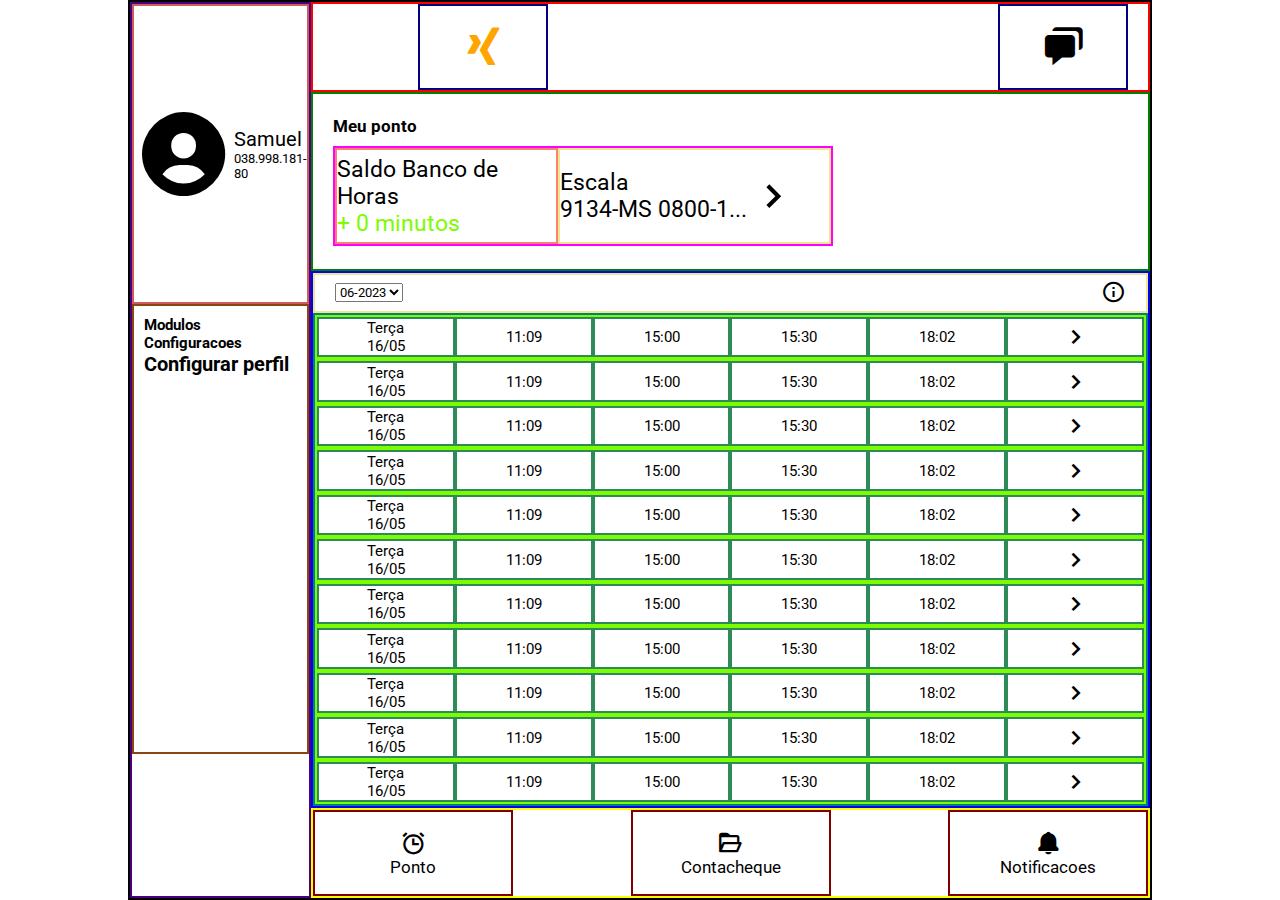
==== html/index.html @ a572dc4e "Pagina principal terminada" ====
<!DOCTYPE html>

<html lang="pt-br">
  <head>
    <meta charset="UTF-8" />
    <meta http-equiv="X-UA-Compatible" content="IE=edge" />
    <meta name="viewport" content="width=device-width, initial-scale=1.0" />

    <title>Meu ponto</title>

    <link rel="stylesheet" href="../css/style.css" />
    <link
      href="https://unpkg.com/boxicons@2.1.4/css/boxicons.min.css"
      rel="stylesheet"
    />
  </head>
  <body>
    <div class="container">
      <header id="header">
        <div class="logo">
          <i class="bx bxl-xing"></i>
        </div>

        <div class="chat">
          <i class="bx bxs-chat"></i>
        </div>
      </header>

      <aside id="aside">
        <div class="perfil">
          <i class="bx bxs-user-circle"></i>

          <div class="span-group">
            <span class="nome">Samuel</span>
            <span class="cpf">038.998.181-80</span>
          </div>
        </div>

        <div class="menu">
          <h2>Modulos</h2>

          <h2>Configuracoes</h2>

          <a href="configuracoes.html">Configurar perfil</a>
        </div>
      </aside>

      <section id="section">
        <h3>Meu ponto</h3>

        <div class="informacoes">
          <div class="info-l">
            Saldo Banco de Horas <span>+ 0 minutos</span>
          </div>
          <div class="info-r">
            <div class="info-group">
              <div class="cima">Escala</div>
              <div class="baixo">9134-MS 0800-1...</div>
            </div>
            <i class="bx bx-chevron-right"></i>
          </div>
        </div>
      </section>

      <main id="main">
        <div class="main-header">
          <div class="select">
            <select name="ano" id="">
              <option value="">06-2023</option>
              <option value="">05-2023</option>
              <option value="">04-2023</option>
              <option value="">03-2023</option>
            </select>
          </div>

          <div class="informacoes"><i class="bx bx-info-circle"></i></div>
        </div>

        <div class="table">
          <div class="row">
            <div class="cell">
              <div class="cima">Terça</div>
              <div class="baixo">16/05</div>
            </div>
            <div class="cell">11:09</div>
            <div class="cell">15:00</div>
            <div class="cell">15:30</div>
            <div class="cell">18:02</div>
            <div class="cell"><i class="bx bx-chevron-right"></i></div>
          </div>

          <div class="row">
            <div class="cell">
              <div class="cima">Terça</div>
              <div class="baixo">16/05</div>
            </div>
            <div class="cell">11:09</div>
            <div class="cell">15:00</div>
            <div class="cell">15:30</div>
            <div class="cell">18:02</div>
            <div class="cell"><i class="bx bx-chevron-right"></i></div>
          </div>

          <div class="row">
            <div class="cell">
              <div class="cima">Terça</div>
              <div class="baixo">16/05</div>
            </div>
            <div class="cell">11:09</div>
            <div class="cell">15:00</div>
            <div class="cell">15:30</div>
            <div class="cell">18:02</div>
            <div class="cell"><i class="bx bx-chevron-right"></i></div>
          </div>

          <div class="row">
            <div class="cell">
              <div class="cima">Terça</div>
              <div class="baixo">16/05</div>
            </div>
            <div class="cell">11:09</div>
            <div class="cell">15:00</div>
            <div class="cell">15:30</div>
            <div class="cell">18:02</div>
            <div class="cell"><i class="bx bx-chevron-right"></i></div>
          </div>

          <div class="row">
            <div class="cell">
              <div class="cima">Terça</div>
              <div class="baixo">16/05</div>
            </div>
            <div class="cell">11:09</div>
            <div class="cell">15:00</div>
            <div class="cell">15:30</div>
            <div class="cell">18:02</div>
            <div class="cell"><i class="bx bx-chevron-right"></i></div>
          </div>

          <div class="row">
            <div class="cell">
              <div class="cima">Terça</div>
              <div class="baixo">16/05</div>
            </div>
            <div class="cell">11:09</div>
            <div class="cell">15:00</div>
            <div class="cell">15:30</div>
            <div class="cell">18:02</div>
            <div class="cell"><i class="bx bx-chevron-right"></i></div>
          </div>

          <div class="row">
            <div class="cell">
              <div class="cima">Terça</div>
              <div class="baixo">16/05</div>
            </div>
            <div class="cell">11:09</div>
            <div class="cell">15:00</div>
            <div class="cell">15:30</div>
            <div class="cell">18:02</div>
            <div class="cell"><i class="bx bx-chevron-right"></i></div>
          </div>

          <div class="row">
            <div class="cell">
              <div class="cima">Terça</div>
              <div class="baixo">16/05</div>
            </div>
            <div class="cell">11:09</div>
            <div class="cell">15:00</div>
            <div class="cell">15:30</div>
            <div class="cell">18:02</div>
            <div class="cell"><i class="bx bx-chevron-right"></i></div>
          </div>

          <div class="row">
            <div class="cell">
              <div class="cima">Terça</div>
              <div class="baixo">16/05</div>
            </div>
            <div class="cell">11:09</div>
            <div class="cell">15:00</div>
            <div class="cell">15:30</div>
            <div class="cell">18:02</div>
            <div class="cell"><i class="bx bx-chevron-right"></i></div>
          </div>

          <div class="row">
            <div class="cell">
              <div class="cima">Terça</div>
              <div class="baixo">16/05</div>
            </div>
            <div class="cell">11:09</div>
            <div class="cell">15:00</div>
            <div class="cell">15:30</div>
            <div class="cell">18:02</div>
            <div class="cell"><i class="bx bx-chevron-right"></i></div>
          </div>

          <div class="row">
            <div class="cell">
              <div class="cima">Terça</div>
              <div class="baixo">16/05</div>
            </div>
            <div class="cell">11:09</div>
            <div class="cell">15:00</div>
            <div class="cell">15:30</div>
            <div class="cell">18:02</div>
            <div class="cell"><i class="bx bx-chevron-right"></i></div>
          </div>
        </div>
      </main>

      <footer id="footer">
        <div class="footer-item">
          <i class="bx bx-alarm"></i>

          <span>Ponto</span>
        </div>

        <div class="footer-item">
          <i class="bx bx-folder-open"></i>

          <span>Contacheque</span>
        </div>

        <div class="footer-item">
          <i class="bx bxs-bell"></i>

          <span>Notificacoes</span>
        </div>
      </footer>
    </div>
  </body>
</html>
---- css/style.css ----
@import url("https://fonts.googleapis.com/css2?family=Roboto:wght@100;300;400;500;700;900&display=swap");
* {
  padding: 0;
  margin: 0;
  box-sizing: border-box;
  font-family: "Roboto", sans-serif;
  text-decoration: none;
}

html {
  font-size: 62.5%;
}

.container {
  border: 2px solid black;
  height: 100vh;
  width: 80%;
  margin: 0 auto;
  display: grid;
  grid-template-rows: 1fr 2fr 6fr 1fr;
  grid-template-columns: 1fr 6fr;
}
.container #header {
  border: 2px solid red;
  display: flex;
  align-items: center;
  justify-content: flex-end;
  gap: 45rem;
  padding: 0 2rem 0 2rem;
  grid-column: 2/3;
}
.container #header div {
  border: 2px solid navy;
  width: 13rem;
  height: 100%;
}
.container #header .chat,
.container #header .logo {
  display: flex;
  align-items: center;
  justify-content: center;
  font-size: 4.5rem;
}
.container #header .logo i {
  color: orange;
}
.container #aside {
  border: 2px solid indigo;
  grid-row: 1/5;
  display: flex;
  flex-direction: column;
}
.container #aside .perfil {
  border: 2px solid indianred;
  width: 100%;
  height: 30rem;
  display: flex;
  align-items: center;
}
.container #aside .perfil i {
  font-size: 10rem;
}
.container #aside .perfil .span-group .nome {
  font-size: 2rem;
}
.container #aside .perfil .span-group .cpf {
  font-size: 1.3rem;
}
.container #aside .menu {
  border: 2px solid saddlebrown;
  height: 45rem;
  padding: 1rem 0 0 1rem;
}
.container #aside .menu a {
  font-size: 2rem;
  color: black;
  font-weight: bold;
}
.container #section {
  border: 2px solid green;
  padding: 0 2rem 0 2rem;
  display: flex;
  flex-direction: column;
  justify-content: center;
  grid-column: 2/3;
}
.container #section h3 {
  font-size: 1.7rem;
  margin-bottom: 1rem;
}
.container #section .informacoes {
  border: 2px solid magenta;
  height: 10rem;
  width: 50rem;
  display: flex;
}
.container #section .informacoes .info-l {
  border: 2px solid salmon;
  width: 45%;
  display: flex;
  justify-content: center;
  flex-direction: column;
  font-size: 2.3rem;
}
.container #section .informacoes .info-l span {
  color: lawngreen;
}
.container #section .informacoes .info-r {
  border: 2px solid khaki;
  width: 55%;
  display: flex;
  align-items: center;
}
.container #section .informacoes .info-r .info-group {
  display: flex;
  align-items: center;
  flex-direction: column;
  font-size: 2.3rem;
}
.container #section .informacoes .info-r .info-group .cima {
  text-align: left;
  width: 100%;
}
.container #section .informacoes i {
  font-size: 5rem;
}
.container #main {
  border: 2px solid blue;
  grid-column: 2/3;
}
.container #main .main-header {
  border: 2px solid khaki;
  height: 4rem;
  display: flex;
  align-items: center;
  justify-content: space-between;
  padding: 0 2rem 0 2rem;
}
.container #main .main-header div i {
  font-size: 2.5rem;
}
.container #main .table {
  border: 2px solid teal;
  height: calc(100% - 4rem);
  display: grid;
  grid-template-rows: repeat(11, 1fr);
}
.container #main .table .row {
  border: 2px solid lawngreen;
  display: grid;
  grid-template-columns: repeat(6, 1fr);
}
.container #main .table .row .cell {
  border: 2px solid seagreen;
  display: flex;
  flex-direction: column;
  align-items: center;
  justify-content: center;
  font-size: 1.5rem;
}
.container #main .table .row .cell i {
  font-size: 3rem;
}
.container #footer {
  border: 2px solid yellow;
  display: flex;
  grid-column: 2/3;
  justify-content: space-between;
  align-items: center;
}
.container #footer .footer-item {
  border: 2px solid maroon;
  width: 20rem;
  height: 100%;
  display: flex;
  flex-direction: column;
  align-items: center;
  justify-content: center;
  font-size: 1.7rem;
}
.container #footer .footer-item i {
  font-size: 2.7rem;
}/*# sourceMappingURL=style.css.map */
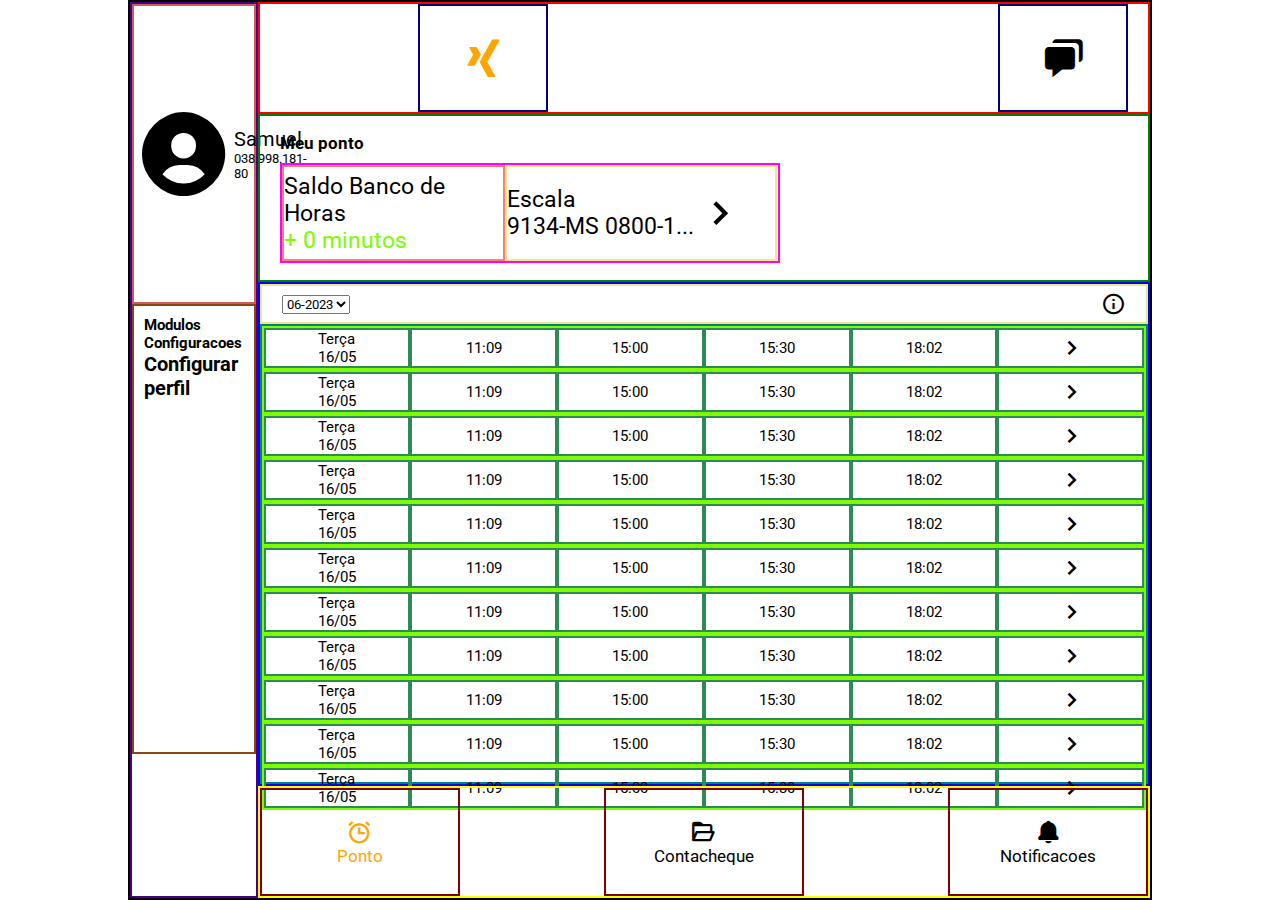
==== commit 50f63b64: "Sass modificado, e media query comecado" ====
--- a/html/index.html
+++ b/html/index.html
@@ -1,235 +1,235 @@
 <!DOCTYPE html>
 
 <html lang="pt-br">
-  <head>
-    <meta charset="UTF-8" />
-    <meta http-equiv="X-UA-Compatible" content="IE=edge" />
-    <meta name="viewport" content="width=device-width, initial-scale=1.0" />
-
-    <title>Meu ponto</title>
-
-    <link rel="stylesheet" href="../css/style.css" />
-    <link
-      href="https://unpkg.com/boxicons@2.1.4/css/boxicons.min.css"
-      rel="stylesheet"
-    />
-  </head>
-  <body>
-    <div class="container">
-      <header id="header">
-        <div class="logo">
-          <i class="bx bxl-xing"></i>
-        </div>
-
-        <div class="chat">
-          <i class="bx bxs-chat"></i>
-        </div>
-      </header>
-
-      <aside id="aside">
-        <div class="perfil">
-          <i class="bx bxs-user-circle"></i>
-
-          <div class="span-group">
-            <span class="nome">Samuel</span>
-            <span class="cpf">038.998.181-80</span>
-          </div>
-        </div>
-
-        <div class="menu">
-          <h2>Modulos</h2>
-
-          <h2>Configuracoes</h2>
-
-          <a href="configuracoes.html">Configurar perfil</a>
-        </div>
-      </aside>
-
-      <section id="section">
-        <h3>Meu ponto</h3>
-
-        <div class="informacoes">
-          <div class="info-l">
-            Saldo Banco de Horas <span>+ 0 minutos</span>
-          </div>
-          <div class="info-r">
-            <div class="info-group">
-              <div class="cima">Escala</div>
-              <div class="baixo">9134-MS 0800-1...</div>
-            </div>
-            <i class="bx bx-chevron-right"></i>
-          </div>
-        </div>
-      </section>
-
-      <main id="main">
-        <div class="main-header">
-          <div class="select">
-            <select name="ano" id="">
-              <option value="">06-2023</option>
-              <option value="">05-2023</option>
-              <option value="">04-2023</option>
-              <option value="">03-2023</option>
-            </select>
-          </div>
-
-          <div class="informacoes"><i class="bx bx-info-circle"></i></div>
-        </div>
-
-        <div class="table">
-          <div class="row">
-            <div class="cell">
-              <div class="cima">Terça</div>
-              <div class="baixo">16/05</div>
-            </div>
-            <div class="cell">11:09</div>
-            <div class="cell">15:00</div>
-            <div class="cell">15:30</div>
-            <div class="cell">18:02</div>
-            <div class="cell"><i class="bx bx-chevron-right"></i></div>
-          </div>
-
-          <div class="row">
-            <div class="cell">
-              <div class="cima">Terça</div>
-              <div class="baixo">16/05</div>
-            </div>
-            <div class="cell">11:09</div>
-            <div class="cell">15:00</div>
-            <div class="cell">15:30</div>
-            <div class="cell">18:02</div>
-            <div class="cell"><i class="bx bx-chevron-right"></i></div>
-          </div>
-
-          <div class="row">
-            <div class="cell">
-              <div class="cima">Terça</div>
-              <div class="baixo">16/05</div>
-            </div>
-            <div class="cell">11:09</div>
-            <div class="cell">15:00</div>
-            <div class="cell">15:30</div>
-            <div class="cell">18:02</div>
-            <div class="cell"><i class="bx bx-chevron-right"></i></div>
-          </div>
-
-          <div class="row">
-            <div class="cell">
-              <div class="cima">Terça</div>
-              <div class="baixo">16/05</div>
-            </div>
-            <div class="cell">11:09</div>
-            <div class="cell">15:00</div>
-            <div class="cell">15:30</div>
-            <div class="cell">18:02</div>
-            <div class="cell"><i class="bx bx-chevron-right"></i></div>
-          </div>
-
-          <div class="row">
-            <div class="cell">
-              <div class="cima">Terça</div>
-              <div class="baixo">16/05</div>
-            </div>
-            <div class="cell">11:09</div>
-            <div class="cell">15:00</div>
-            <div class="cell">15:30</div>
-            <div class="cell">18:02</div>
-            <div class="cell"><i class="bx bx-chevron-right"></i></div>
-          </div>
-
-          <div class="row">
-            <div class="cell">
-              <div class="cima">Terça</div>
-              <div class="baixo">16/05</div>
-            </div>
-            <div class="cell">11:09</div>
-            <div class="cell">15:00</div>
-            <div class="cell">15:30</div>
-            <div class="cell">18:02</div>
-            <div class="cell"><i class="bx bx-chevron-right"></i></div>
-          </div>
-
-          <div class="row">
-            <div class="cell">
-              <div class="cima">Terça</div>
-              <div class="baixo">16/05</div>
-            </div>
-            <div class="cell">11:09</div>
-            <div class="cell">15:00</div>
-            <div class="cell">15:30</div>
-            <div class="cell">18:02</div>
-            <div class="cell"><i class="bx bx-chevron-right"></i></div>
-          </div>
-
-          <div class="row">
-            <div class="cell">
-              <div class="cima">Terça</div>
-              <div class="baixo">16/05</div>
-            </div>
-            <div class="cell">11:09</div>
-            <div class="cell">15:00</div>
-            <div class="cell">15:30</div>
-            <div class="cell">18:02</div>
-            <div class="cell"><i class="bx bx-chevron-right"></i></div>
-          </div>
-
-          <div class="row">
-            <div class="cell">
-              <div class="cima">Terça</div>
-              <div class="baixo">16/05</div>
-            </div>
-            <div class="cell">11:09</div>
-            <div class="cell">15:00</div>
-            <div class="cell">15:30</div>
-            <div class="cell">18:02</div>
-            <div class="cell"><i class="bx bx-chevron-right"></i></div>
-          </div>
-
-          <div class="row">
-            <div class="cell">
-              <div class="cima">Terça</div>
-              <div class="baixo">16/05</div>
-            </div>
-            <div class="cell">11:09</div>
-            <div class="cell">15:00</div>
-            <div class="cell">15:30</div>
-            <div class="cell">18:02</div>
-            <div class="cell"><i class="bx bx-chevron-right"></i></div>
-          </div>
-
-          <div class="row">
-            <div class="cell">
-              <div class="cima">Terça</div>
-              <div class="baixo">16/05</div>
-            </div>
-            <div class="cell">11:09</div>
-            <div class="cell">15:00</div>
-            <div class="cell">15:30</div>
-            <div class="cell">18:02</div>
-            <div class="cell"><i class="bx bx-chevron-right"></i></div>
-          </div>
-        </div>
-      </main>
-
-      <footer id="footer">
-        <div class="footer-item">
-          <i class="bx bx-alarm"></i>
-
-          <span>Ponto</span>
-        </div>
-
-        <div class="footer-item">
-          <i class="bx bx-folder-open"></i>
-
-          <span>Contacheque</span>
-        </div>
-
-        <div class="footer-item">
-          <i class="bx bxs-bell"></i>
-
-          <span>Notificacoes</span>
-        </div>
-      </footer>
-    </div>
-  </body>
-</html>
+
+<head>
+  <meta charset="UTF-8" />
+  <meta http-equiv="X-UA-Compatible" content="IE=edge" />
+  <meta name="viewport" content="width=device-width, initial-scale=1.0" />
+
+  <title>Meu ponto</title>
+
+  <link rel="stylesheet" href="../css/style.css" />
+  <link href="https://unpkg.com/boxicons@2.1.4/css/boxicons.min.css" rel="stylesheet" />
+</head>
+
+<body>
+  <div class="container">
+    <header id="header">
+      <div class="logo">
+        <i class="bx bxl-xing"></i>
+      </div>
+
+      <div class="chat">
+        <i class="bx bxs-chat"></i>
+      </div>
+    </header>
+
+    <aside id="aside">
+      <div class="perfil">
+        <i class="bx bxs-user-circle"></i>
+
+        <div class="span-group">
+          <span class="nome">Samuel</span>
+          <span class="cpf">038.998.181-80</span>
+        </div>
+      </div>
+
+      <div class="menu">
+        <h2>Modulos</h2>
+
+        <h2>Configuracoes</h2>
+
+        <a href="configuracoes.html">Configurar perfil</a>
+      </div>
+    </aside>
+
+    <section id="section">
+      <h3>Meu ponto</h3>
+
+      <div class="informacoes">
+        <div class="info-l">
+          Saldo Banco de Horas <span>+ 0 minutos</span>
+        </div>
+        <div class="info-r">
+          <div class="info-group">
+            <div class="cima">Escala</div>
+            <div class="baixo">9134-MS 0800-1...</div>
+          </div>
+          <i class="bx bx-chevron-right"></i>
+        </div>
+      </div>
+    </section>
+
+    <main id="main">
+      <div class="main-header">
+        <div class="select">
+          <select name="ano" id="">
+            <option value="">06-2023</option>
+            <option value="">05-2023</option>
+            <option value="">04-2023</option>
+            <option value="">03-2023</option>
+          </select>
+        </div>
+
+        <div class="informacoes"><i class="bx bx-info-circle"></i></div>
+      </div>
+
+      <div class="table">
+        <div class="row">
+          <div class="cell">
+            <div class="cima">Terça</div>
+            <div class="baixo">16/05</div>
+          </div>
+          <div class="cell">11:09</div>
+          <div class="cell">15:00</div>
+          <div class="cell">15:30</div>
+          <div class="cell">18:02</div>
+          <div class="cell"><i class="bx bx-chevron-right"></i></div>
+        </div>
+
+        <div class="row">
+          <div class="cell">
+            <div class="cima">Terça</div>
+            <div class="baixo">16/05</div>
+          </div>
+          <div class="cell">11:09</div>
+          <div class="cell">15:00</div>
+          <div class="cell">15:30</div>
+          <div class="cell">18:02</div>
+          <div class="cell"><i class="bx bx-chevron-right"></i></div>
+        </div>
+
+        <div class="row">
+          <div class="cell">
+            <div class="cima">Terça</div>
+            <div class="baixo">16/05</div>
+          </div>
+          <div class="cell">11:09</div>
+          <div class="cell">15:00</div>
+          <div class="cell">15:30</div>
+          <div class="cell">18:02</div>
+          <div class="cell"><i class="bx bx-chevron-right"></i></div>
+        </div>
+
+        <div class="row">
+          <div class="cell">
+            <div class="cima">Terça</div>
+            <div class="baixo">16/05</div>
+          </div>
+          <div class="cell">11:09</div>
+          <div class="cell">15:00</div>
+          <div class="cell">15:30</div>
+          <div class="cell">18:02</div>
+          <div class="cell"><i class="bx bx-chevron-right"></i></div>
+        </div>
+
+        <div class="row">
+          <div class="cell">
+            <div class="cima">Terça</div>
+            <div class="baixo">16/05</div>
+          </div>
+          <div class="cell">11:09</div>
+          <div class="cell">15:00</div>
+          <div class="cell">15:30</div>
+          <div class="cell">18:02</div>
+          <div class="cell"><i class="bx bx-chevron-right"></i></div>
+        </div>
+
+        <div class="row">
+          <div class="cell">
+            <div class="cima">Terça</div>
+            <div class="baixo">16/05</div>
+          </div>
+          <div class="cell">11:09</div>
+          <div class="cell">15:00</div>
+          <div class="cell">15:30</div>
+          <div class="cell">18:02</div>
+          <div class="cell"><i class="bx bx-chevron-right"></i></div>
+        </div>
+
+        <div class="row">
+          <div class="cell">
+            <div class="cima">Terça</div>
+            <div class="baixo">16/05</div>
+          </div>
+          <div class="cell">11:09</div>
+          <div class="cell">15:00</div>
+          <div class="cell">15:30</div>
+          <div class="cell">18:02</div>
+          <div class="cell"><i class="bx bx-chevron-right"></i></div>
+        </div>
+
+        <div class="row">
+          <div class="cell">
+            <div class="cima">Terça</div>
+            <div class="baixo">16/05</div>
+          </div>
+          <div class="cell">11:09</div>
+          <div class="cell">15:00</div>
+          <div class="cell">15:30</div>
+          <div class="cell">18:02</div>
+          <div class="cell"><i class="bx bx-chevron-right"></i></div>
+        </div>
+
+        <div class="row">
+          <div class="cell">
+            <div class="cima">Terça</div>
+            <div class="baixo">16/05</div>
+          </div>
+          <div class="cell">11:09</div>
+          <div class="cell">15:00</div>
+          <div class="cell">15:30</div>
+          <div class="cell">18:02</div>
+          <div class="cell"><i class="bx bx-chevron-right"></i></div>
+        </div>
+
+        <div class="row">
+          <div class="cell">
+            <div class="cima">Terça</div>
+            <div class="baixo">16/05</div>
+          </div>
+          <div class="cell">11:09</div>
+          <div class="cell">15:00</div>
+          <div class="cell">15:30</div>
+          <div class="cell">18:02</div>
+          <div class="cell"><i class="bx bx-chevron-right"></i></div>
+        </div>
+
+        <div class="row">
+          <div class="cell">
+            <div class="cima">Terça</div>
+            <div class="baixo">16/05</div>
+          </div>
+          <div class="cell">11:09</div>
+          <div class="cell">15:00</div>
+          <div class="cell">15:30</div>
+          <div class="cell">18:02</div>
+          <div class="cell"><i class="bx bx-chevron-right"></i></div>
+        </div>
+      </div>
+    </main>
+
+    <footer id="footer">
+      <div class="footer-item selecionado">
+        <i class="bx bx-alarm"></i>
+
+        <span>Ponto</span>
+      </div>
+
+      <a href="#" class="footer-item">
+        <i class="bx bx-folder-open"></i>
+
+        <span>Contacheque</span>
+      </a>
+
+      <a href="#" class="footer-item">
+        <i class="bx bxs-bell"></i>
+
+        <span>Notificacoes</span>
+      </a>
+    </footer>
+  </div>
+</body>
+
+</html>--- a/css/style.css
+++ b/css/style.css
@@ -9,25 +9,30 @@
 
 html {
   font-size: 62.5%;
+  color: black;
 }
 
 .container {
   border: 2px solid black;
+  width: 80%;
   height: 100vh;
-  width: 80%;
   margin: 0 auto;
   display: grid;
-  grid-template-rows: 1fr 2fr 6fr 1fr;
-  grid-template-columns: 1fr 6fr;
+  grid-template-rows: repeat(16, 1fr);
+  grid-template-columns: repeat(16, 1fr);
 }
 .container #header {
+  grid-row-start: 1;
+  grid-row-end: 3;
+  grid-column-start: 3;
+  grid-column-end: 17;
   border: 2px solid red;
   display: flex;
   align-items: center;
   justify-content: flex-end;
+  flex-direction: row;
   gap: 45rem;
   padding: 0 2rem 0 2rem;
-  grid-column: 2/3;
 }
 .container #header div {
   border: 2px solid navy;
@@ -39,6 +44,7 @@
   display: flex;
   align-items: center;
   justify-content: center;
+  flex-direction: row;
   font-size: 4.5rem;
 }
 .container #header .logo i {
@@ -46,8 +52,13 @@
 }
 .container #aside {
   border: 2px solid indigo;
-  grid-row: 1/5;
-  display: flex;
+  grid-row-start: 1;
+  grid-row-end: 17;
+  grid-column-start: 1;
+  grid-column-end: 3;
+  display: flex;
+  align-items: flex-start;
+  justify-content: flex-start;
   flex-direction: column;
 }
 .container #aside .perfil {
@@ -56,6 +67,8 @@
   height: 30rem;
   display: flex;
   align-items: center;
+  justify-content: flex-start;
+  flex-direction: row;
 }
 .container #aside .perfil i {
   font-size: 10rem;
@@ -68,6 +81,7 @@
 }
 .container #aside .menu {
   border: 2px solid saddlebrown;
+  width: 100%;
   height: 45rem;
   padding: 1rem 0 0 1rem;
 }
@@ -80,9 +94,13 @@
   border: 2px solid green;
   padding: 0 2rem 0 2rem;
   display: flex;
-  flex-direction: column;
-  justify-content: center;
-  grid-column: 2/3;
+  align-items: flex-start;
+  justify-content: center;
+  flex-direction: column;
+  grid-row-start: 3;
+  grid-row-end: 6;
+  grid-column-start: 3;
+  grid-column-end: 17;
 }
 .container #section h3 {
   font-size: 1.7rem;
@@ -90,14 +108,19 @@
 }
 .container #section .informacoes {
   border: 2px solid magenta;
+  width: 50rem;
   height: 10rem;
-  width: 50rem;
-  display: flex;
+  display: flex;
+  align-items: center;
+  justify-content: flex-start;
+  flex-direction: row;
 }
 .container #section .informacoes .info-l {
   border: 2px solid salmon;
   width: 45%;
-  display: flex;
+  height: 100%;
+  display: flex;
+  align-items: flex-start;
   justify-content: center;
   flex-direction: column;
   font-size: 2.3rem;
@@ -108,32 +131,42 @@
 .container #section .informacoes .info-r {
   border: 2px solid khaki;
   width: 55%;
-  display: flex;
-  align-items: center;
+  height: 100%;
+  display: flex;
+  align-items: center;
+  justify-content: flex-start;
+  flex-direction: row;
 }
 .container #section .informacoes .info-r .info-group {
   display: flex;
   align-items: center;
+  justify-content: flex-start;
   flex-direction: column;
   font-size: 2.3rem;
 }
 .container #section .informacoes .info-r .info-group .cima {
   text-align: left;
   width: 100%;
+  height: 100%;
 }
 .container #section .informacoes i {
   font-size: 5rem;
 }
 .container #main {
   border: 2px solid blue;
-  grid-column: 2/3;
+  grid-row-start: 6;
+  grid-row-end: 15;
+  grid-column-start: 3;
+  grid-column-end: 17;
 }
 .container #main .main-header {
   border: 2px solid khaki;
+  width: 100%;
   height: 4rem;
   display: flex;
   align-items: center;
   justify-content: space-between;
+  flex-direction: row;
   padding: 0 2rem 0 2rem;
 }
 .container #main .main-header div i {
@@ -141,21 +174,24 @@
 }
 .container #main .table {
   border: 2px solid teal;
+  width: 100%;
   height: calc(100% - 4rem);
   display: grid;
   grid-template-rows: repeat(11, 1fr);
+  grid-template-columns: repeat(1, 1fr);
 }
 .container #main .table .row {
   border: 2px solid lawngreen;
   display: grid;
+  grid-template-rows: repeat(1, 1fr);
   grid-template-columns: repeat(6, 1fr);
 }
 .container #main .table .row .cell {
   border: 2px solid seagreen;
   display: flex;
-  flex-direction: column;
-  align-items: center;
-  justify-content: center;
+  align-items: center;
+  justify-content: center;
+  flex-direction: column;
   font-size: 1.5rem;
 }
 .container #main .table .row .cell i {
@@ -163,21 +199,130 @@
 }
 .container #footer {
   border: 2px solid yellow;
-  display: flex;
-  grid-column: 2/3;
+  grid-row-start: 15;
+  grid-row-end: 17;
+  grid-column-start: 3;
+  grid-column-end: 17;
+  display: flex;
+  align-items: center;
   justify-content: space-between;
-  align-items: center;
+  flex-direction: row;
 }
 .container #footer .footer-item {
   border: 2px solid maroon;
   width: 20rem;
   height: 100%;
   display: flex;
-  flex-direction: column;
-  align-items: center;
-  justify-content: center;
+  align-items: center;
+  justify-content: center;
+  flex-direction: column;
   font-size: 1.7rem;
+  color: black;
 }
 .container #footer .footer-item i {
   font-size: 2.7rem;
+}
+.container #footer .selecionado span,
+.container #footer .selecionado i {
+  color: orange;
+}
+.container .header-perfil {
+  border: 2px solid red;
+  grid-row-start: 1;
+  grid-row-end: 4;
+  grid-column-start: 1;
+  grid-column-end: 17;
+  display: grid;
+  grid-template-rows: 1fr 3fr;
+}
+.container .header-perfil .volta,
+.container .header-perfil .foto {
+  border: 2px solid greenyellow;
+  display: flex;
+  align-items: center;
+  justify-content: felx-start;
+  flex-direction: row;
+  padding: 1rem;
+}
+.container .header-perfil .volta {
+  gap: 1rem;
+}
+.container .header-perfil .volta i {
+  font-size: 3rem;
+}
+.container .header-perfil .foto {
+  justify-content: center;
+}
+.container .header-perfil .foto #perfil {
+  font-size: 10rem;
+}
+.container .header-perfil .foto #camera {
+  font-size: 4rem;
+  position: absolute;
+  top: 13%;
+  left: 51%;
+  color: orange;
+}
+.container .main-perfil {
+  border: 2px solid blue;
+  grid-row-start: 4;
+  grid-row-end: 12;
+  grid-column-start: 1;
+  grid-column-end: 17;
+  display: grid;
+  grid-template-rows: 5rem repeat(4, 1fr);
+}
+.container .main-perfil .texto {
+  border: 2px solid blueviolet;
+  display: flex;
+  align-items: center;
+  justify-content: flex-start;
+  flex-direction: row;
+  padding: 1rem;
+}
+.container .main-perfil .item-mp {
+  border: 2px solid hotpink;
+  display: flex;
+  align-items: center;
+  justify-content: flex-start;
+  flex-direction: row;
+  gap: 2rem;
+  padding: 1rem;
+  font-size: 1.5rem;
+}
+.container .main-perfil .item-mp .text-group {
+  width: 25rem;
+}
+.container .main-perfil .item-mp .text-group input {
+  border: none;
+}
+.container .main-perfil .item-mp i {
+  font-size: 3.5rem;
+}
+.container .footer-perfil {
+  border: 2px solid green;
+  grid-row-start: 12;
+  grid-row-end: 17;
+  grid-column-start: 1;
+  grid-column-end: 17;
+  display: grid;
+  grid-template-rows: 5rem repeat(3, 1fr);
+}
+.container .footer-perfil .texto {
+  border: 2px solid blueviolet;
+  display: flex;
+  align-items: center;
+  justify-content: flex-start;
+  flex-direction: row;
+  padding: 1rem;
+}
+.container .footer-perfil .item-fp {
+  border: 2px solid hotpink;
+  display: flex;
+  align-items: flex-start;
+  justify-content: center;
+  flex-direction: column;
+  padding: 1rem;
+  font-size: 1.3rem;
+  gap: 0.5rem;
 }/*# sourceMappingURL=style.css.map */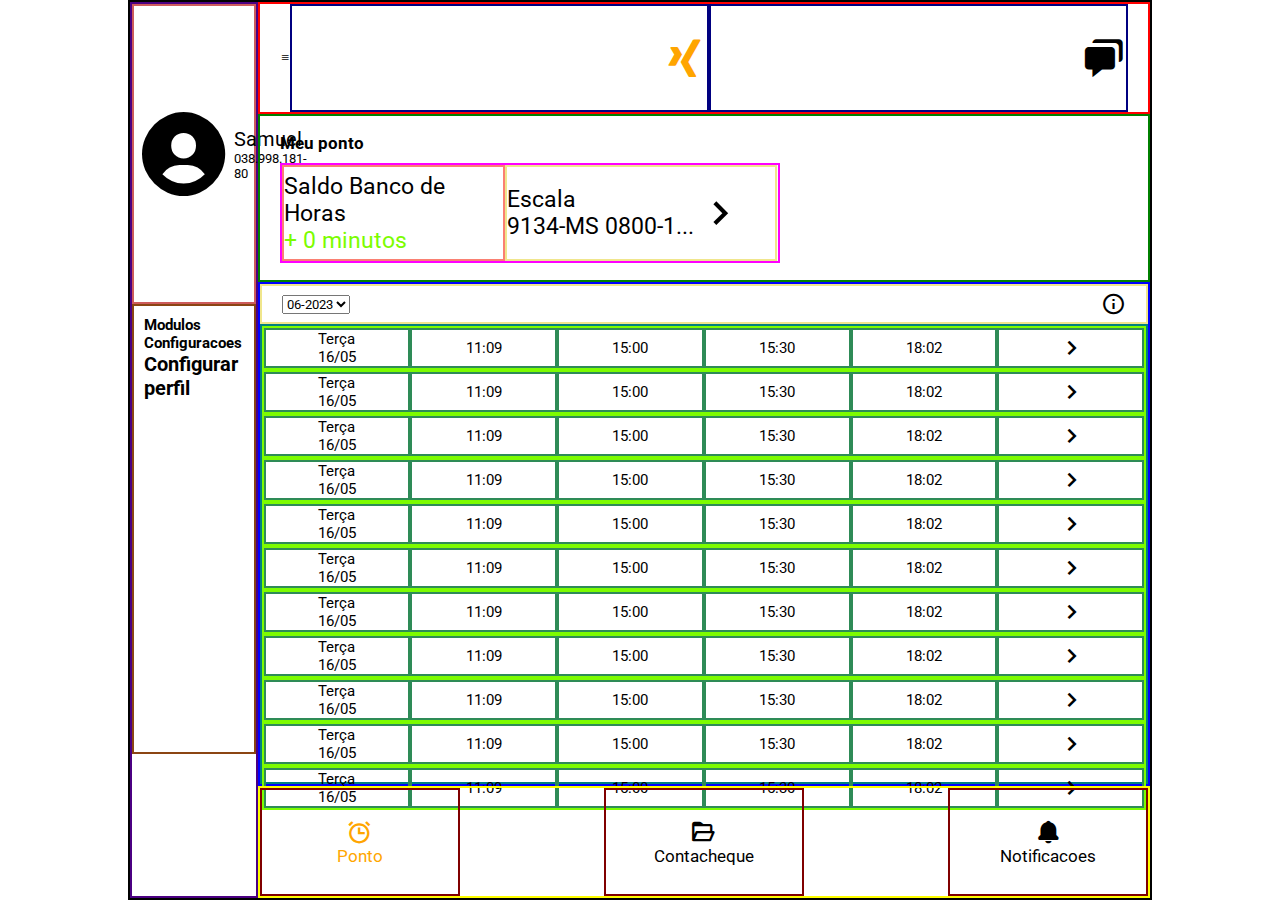
==== commit 3af6a432: "Media query celular comecado" ====
--- a/html/index.html
+++ b/html/index.html
@@ -16,6 +16,10 @@
 <body>
   <div class="container">
     <header id="header">
+      <div class="menu">
+        <i class='bx bx-menu'></i>
+      </div>
+
       <div class="logo">
         <i class="bx bxl-xing"></i>
       </div>
--- a/css/style.css
+++ b/css/style.css
@@ -12,317 +12,946 @@
   color: black;
 }
 
-.container {
-  border: 2px solid black;
-  width: 80%;
-  height: 100vh;
-  margin: 0 auto;
-  display: grid;
-  grid-template-rows: repeat(16, 1fr);
-  grid-template-columns: repeat(16, 1fr);
+@media (min-width: 600px) and (max-width: 849px) {
+  .container {
+    border: 2px solid black;
+    width: 100%;
+    height: 100vh;
+    margin: 0 auto;
+    display: grid;
+    grid-template-rows: repeat(16, 1fr);
+    grid-template-columns: repeat(16, 1fr);
+  }
+  .container #header {
+    grid-row-start: 1;
+    grid-row-end: 3;
+    grid-column-start: 4;
+    grid-column-end: 17;
+    border: 2px solid red;
+    display: flex;
+    align-items: center;
+    justify-content: flex-end;
+    flex-direction: row;
+    padding: 0 2rem 0 2rem;
+  }
+  .container #header .chat,
+  .container #header .logo {
+    display: flex;
+    align-items: center;
+    justify-content: flex-end;
+    flex-direction: row;
+    font-size: 4.5rem;
+    border: 2px solid navy;
+    width: 50%;
+    height: 100%;
+  }
+  .container #header .logo i {
+    color: orange;
+  }
+  .container #aside {
+    border: 2px solid indigo;
+    grid-row-start: 1;
+    grid-row-end: 17;
+    grid-column-start: 1;
+    grid-column-end: 4;
+    display: flex;
+    align-items: flex-start;
+    justify-content: flex-start;
+    flex-direction: column;
+  }
+  .container #aside .perfil {
+    border: 2px solid indianred;
+    width: 100%;
+    height: 30rem;
+    display: flex;
+    align-items: center;
+    justify-content: center;
+    flex-direction: column;
+    padding: 1rem;
+  }
+  .container #aside .perfil i {
+    font-size: 10rem;
+  }
+  .container #aside .perfil .span-group .nome {
+    font-size: 2rem;
+  }
+  .container #aside .perfil .span-group .cpf {
+    font-size: 1.3rem;
+  }
+  .container #aside .menu {
+    border: 2px solid saddlebrown;
+    width: 100%;
+    height: 45rem;
+    padding: 1rem 0 0 1rem;
+  }
+  .container #aside .menu a {
+    font-size: 2rem;
+    color: black;
+    font-weight: bold;
+  }
+  .container #section {
+    border: 2px solid green;
+    padding: 0 2rem 0 2rem;
+    display: flex;
+    align-items: flex-start;
+    justify-content: center;
+    flex-direction: column;
+    grid-row-start: 3;
+    grid-row-end: 6;
+    grid-column-start: 4;
+    grid-column-end: 17;
+  }
+  .container #section h3 {
+    font-size: 1.7rem;
+    margin-bottom: 1rem;
+  }
+  .container #section .informacoes {
+    border: 2px solid magenta;
+    width: 50rem;
+    height: 10rem;
+    display: flex;
+    align-items: center;
+    justify-content: flex-start;
+    flex-direction: row;
+  }
+  .container #section .informacoes .info-l {
+    border: 2px solid salmon;
+    width: 45%;
+    height: 100%;
+    display: flex;
+    align-items: flex-start;
+    justify-content: center;
+    flex-direction: column;
+    font-size: 2.3rem;
+  }
+  .container #section .informacoes .info-l span {
+    color: lawngreen;
+  }
+  .container #section .informacoes .info-r {
+    border: 2px solid khaki;
+    width: 55%;
+    height: 100%;
+    display: flex;
+    align-items: center;
+    justify-content: flex-start;
+    flex-direction: row;
+  }
+  .container #section .informacoes .info-r .info-group {
+    display: flex;
+    align-items: center;
+    justify-content: flex-start;
+    flex-direction: column;
+    font-size: 2.3rem;
+  }
+  .container #section .informacoes .info-r .info-group .cima {
+    text-align: left;
+    width: 100%;
+    height: 100%;
+  }
+  .container #section .informacoes i {
+    font-size: 5rem;
+  }
+  .container #main {
+    border: 2px solid blue;
+    grid-row-start: 6;
+    grid-row-end: 15;
+    grid-column-start: 4;
+    grid-column-end: 17;
+  }
+  .container #main .main-header {
+    border: 2px solid khaki;
+    width: 100%;
+    height: 4rem;
+    display: flex;
+    align-items: center;
+    justify-content: space-between;
+    flex-direction: row;
+    padding: 0 2rem 0 2rem;
+  }
+  .container #main .main-header div i {
+    font-size: 2.5rem;
+  }
+  .container #main .table {
+    border: 2px solid teal;
+    width: 100%;
+    height: calc(100% - 4rem);
+    display: grid;
+    grid-template-rows: repeat(11, 1fr);
+    grid-template-columns: repeat(1, 1fr);
+  }
+  .container #main .table .row {
+    border: 2px solid lawngreen;
+    display: grid;
+    grid-template-rows: repeat(1, 1fr);
+    grid-template-columns: repeat(6, 1fr);
+  }
+  .container #main .table .row .cell {
+    border: 2px solid seagreen;
+    display: flex;
+    align-items: center;
+    justify-content: center;
+    flex-direction: column;
+    font-size: 1.5rem;
+  }
+  .container #main .table .row .cell i {
+    font-size: 3rem;
+  }
+  .container #footer {
+    border: 2px solid yellow;
+    grid-row-start: 15;
+    grid-row-end: 17;
+    grid-column-start: 4;
+    grid-column-end: 17;
+    display: flex;
+    align-items: center;
+    justify-content: space-between;
+    flex-direction: row;
+  }
+  .container #footer .footer-item {
+    border: 2px solid maroon;
+    width: 20rem;
+    height: 100%;
+    display: flex;
+    align-items: center;
+    justify-content: center;
+    flex-direction: column;
+    font-size: 1.7rem;
+    color: black;
+  }
+  .container #footer .footer-item i {
+    font-size: 2.7rem;
+  }
+  .container #footer .selecionado span,
+  .container #footer .selecionado i {
+    color: orange;
+  }
+  .container .header-perfil {
+    border: 2px solid red;
+    grid-row-start: 1;
+    grid-row-end: 4;
+    grid-column-start: 1;
+    grid-column-end: 17;
+    display: grid;
+    grid-template-rows: 1fr 3fr;
+  }
+  .container .header-perfil .volta,
+  .container .header-perfil .foto {
+    border: 2px solid greenyellow;
+    display: flex;
+    align-items: center;
+    justify-content: felx-start;
+    flex-direction: row;
+    padding: 1rem;
+  }
+  .container .header-perfil .volta {
+    gap: 1rem;
+  }
+  .container .header-perfil .volta i {
+    font-size: 3rem;
+  }
+  .container .header-perfil .foto {
+    justify-content: center;
+  }
+  .container .header-perfil .foto #perfil {
+    font-size: 10rem;
+  }
+  .container .header-perfil .foto #camera {
+    font-size: 4rem;
+    position: absolute;
+    top: 13%;
+    left: 51%;
+    color: orange;
+  }
+  .container .main-perfil {
+    border: 2px solid blue;
+    grid-row-start: 4;
+    grid-row-end: 12;
+    grid-column-start: 1;
+    grid-column-end: 17;
+    display: grid;
+    grid-template-rows: 5rem repeat(4, 1fr);
+  }
+  .container .main-perfil .texto {
+    border: 2px solid blueviolet;
+    display: flex;
+    align-items: center;
+    justify-content: flex-start;
+    flex-direction: row;
+    padding: 1rem;
+  }
+  .container .main-perfil .item-mp {
+    border: 2px solid hotpink;
+    display: flex;
+    align-items: center;
+    justify-content: flex-start;
+    flex-direction: row;
+    gap: 2rem;
+    padding: 1rem;
+    font-size: 1.5rem;
+  }
+  .container .main-perfil .item-mp .text-group {
+    width: 25rem;
+  }
+  .container .main-perfil .item-mp .text-group input {
+    border: none;
+  }
+  .container .main-perfil .item-mp i {
+    font-size: 3.5rem;
+  }
+  .container .footer-perfil {
+    border: 2px solid green;
+    grid-row-start: 12;
+    grid-row-end: 17;
+    grid-column-start: 1;
+    grid-column-end: 17;
+    display: grid;
+    grid-template-rows: 5rem repeat(3, 1fr);
+  }
+  .container .footer-perfil .texto {
+    border: 2px solid blueviolet;
+    display: flex;
+    align-items: center;
+    justify-content: flex-start;
+    flex-direction: row;
+    padding: 1rem;
+  }
+  .container .footer-perfil .item-fp {
+    border: 2px solid hotpink;
+    display: flex;
+    align-items: flex-start;
+    justify-content: center;
+    flex-direction: column;
+    padding: 1rem;
+    font-size: 1.3rem;
+    gap: 0.5rem;
+  }
 }
-.container #header {
-  grid-row-start: 1;
-  grid-row-end: 3;
-  grid-column-start: 3;
-  grid-column-end: 17;
-  border: 2px solid red;
-  display: flex;
-  align-items: center;
-  justify-content: flex-end;
-  flex-direction: row;
-  gap: 45rem;
-  padding: 0 2rem 0 2rem;
+@media (max-width: 599px) {
+  .container {
+    border: 2px solid black;
+    width: 100%;
+    height: 100vh;
+    margin: 0 auto;
+    display: grid;
+    grid-template-rows: repeat(16, 1fr);
+    grid-template-columns: repeat(16, 1fr);
+  }
+  .container #header {
+    grid-row-start: 1;
+    grid-row-end: 3;
+    grid-column-start: 1;
+    grid-column-end: 17;
+    border: 2px solid red;
+    display: flex;
+    align-items: center;
+    justify-content: flex-end;
+    flex-direction: row;
+    padding: 0 2rem 0 2rem;
+  }
+  .container #header .chat,
+  .container #header .logo {
+    display: flex;
+    align-items: center;
+    justify-content: flex-end;
+    flex-direction: row;
+    font-size: 4.5rem;
+    border: 2px solid navy;
+    width: 50%;
+    height: 100%;
+  }
+  .container #header .logo i {
+    color: orange;
+  }
+  .container #aside {
+    border: 2px solid indigo;
+    grid-row-start: 1;
+    grid-row-end: 17;
+    grid-column-start: 1;
+    grid-column-end: 4;
+    display: flex;
+    align-items: flex-start;
+    justify-content: flex-start;
+    flex-direction: column;
+    display: none;
+  }
+  .container #aside .perfil {
+    border: 2px solid indianred;
+    width: 100%;
+    height: 30rem;
+    display: flex;
+    align-items: center;
+    justify-content: center;
+    flex-direction: column;
+    padding: 1rem;
+  }
+  .container #aside .perfil i {
+    font-size: 10rem;
+  }
+  .container #aside .perfil .span-group .nome {
+    font-size: 2rem;
+  }
+  .container #aside .perfil .span-group .cpf {
+    font-size: 1.3rem;
+  }
+  .container #aside .menu {
+    border: 2px solid saddlebrown;
+    width: 100%;
+    height: 45rem;
+    padding: 1rem 0 0 1rem;
+  }
+  .container #aside .menu a {
+    font-size: 2rem;
+    color: black;
+    font-weight: bold;
+  }
+  .container #section {
+    border: 2px solid green;
+    padding: 0 2rem 0 2rem;
+    display: flex;
+    align-items: flex-start;
+    justify-content: center;
+    flex-direction: column;
+    grid-row-start: 3;
+    grid-row-end: 6;
+    grid-column-start: 1;
+    grid-column-end: 17;
+  }
+  .container #section h3 {
+    font-size: 1.7rem;
+    margin-bottom: 1rem;
+  }
+  .container #section .informacoes {
+    border: 2px solid magenta;
+    width: 36rem;
+    height: 10rem;
+    display: flex;
+    align-items: center;
+    justify-content: flex-start;
+    flex-direction: row;
+  }
+  .container #section .informacoes .info-l {
+    border: 2px solid salmon;
+    width: 45%;
+    height: 100%;
+    display: flex;
+    align-items: flex-start;
+    justify-content: center;
+    flex-direction: column;
+    font-size: 2.3rem;
+  }
+  .container #section .informacoes .info-l span {
+    color: lawngreen;
+  }
+  .container #section .informacoes .info-r {
+    border: 2px solid khaki;
+    width: 55%;
+    height: 100%;
+    display: flex;
+    align-items: center;
+    justify-content: flex-start;
+    flex-direction: row;
+  }
+  .container #section .informacoes .info-r .info-group {
+    display: flex;
+    align-items: center;
+    justify-content: flex-start;
+    flex-direction: column;
+    font-size: 2.3rem;
+  }
+  .container #section .informacoes .info-r .info-group .cima {
+    text-align: left;
+    width: 100%;
+    height: 100%;
+  }
+  .container #section .informacoes i {
+    font-size: 5rem;
+  }
+  .container #main {
+    border: 2px solid blue;
+    grid-row-start: 6;
+    grid-row-end: 15;
+    grid-column-start: 1;
+    grid-column-end: 17;
+    overflow: hidden;
+  }
+  .container #main .main-header {
+    border: 2px solid khaki;
+    width: 100%;
+    height: 4rem;
+    display: flex;
+    align-items: center;
+    justify-content: space-between;
+    flex-direction: row;
+    padding: 0 2rem 0 2rem;
+  }
+  .container #main .main-header div i {
+    font-size: 2.5rem;
+  }
+  .container #main .table {
+    border: 2px solid teal;
+    width: 100%;
+    height: calc(100% - 4rem);
+    display: grid;
+    grid-template-rows: repeat(11, 1fr);
+    grid-template-columns: repeat(1, 1fr);
+  }
+  .container #main .table .row {
+    border: 2px solid lawngreen;
+    display: grid;
+    grid-template-rows: repeat(1, 1fr);
+    grid-template-columns: repeat(6, 1fr);
+  }
+  .container #main .table .row .cell {
+    border: 2px solid seagreen;
+    display: flex;
+    align-items: center;
+    justify-content: center;
+    flex-direction: column;
+    font-size: 1.5rem;
+  }
+  .container #main .table .row .cell i {
+    font-size: 3rem;
+  }
+  .container #footer {
+    border: 2px solid yellow;
+    grid-row-start: 15;
+    grid-row-end: 17;
+    grid-column-start: 1;
+    grid-column-end: 17;
+    display: flex;
+    align-items: center;
+    justify-content: space-between;
+    flex-direction: row;
+  }
+  .container #footer .footer-item {
+    border: 2px solid maroon;
+    width: 20rem;
+    height: 100%;
+    display: flex;
+    align-items: center;
+    justify-content: center;
+    flex-direction: column;
+    font-size: 1.7rem;
+    color: black;
+  }
+  .container #footer .footer-item i {
+    font-size: 2.7rem;
+  }
+  .container #footer .selecionado span,
+  .container #footer .selecionado i {
+    color: orange;
+  }
+  .container .header-perfil {
+    border: 2px solid red;
+    grid-row-start: 1;
+    grid-row-end: 4;
+    grid-column-start: 1;
+    grid-column-end: 17;
+    display: grid;
+    grid-template-rows: 1fr 3fr;
+  }
+  .container .header-perfil .volta,
+  .container .header-perfil .foto {
+    border: 2px solid greenyellow;
+    display: flex;
+    align-items: center;
+    justify-content: felx-start;
+    flex-direction: row;
+    padding: 1rem;
+  }
+  .container .header-perfil .volta {
+    gap: 1rem;
+  }
+  .container .header-perfil .volta i {
+    font-size: 3rem;
+  }
+  .container .header-perfil .foto {
+    justify-content: center;
+  }
+  .container .header-perfil .foto #perfil {
+    font-size: 10rem;
+  }
+  .container .header-perfil .foto #camera {
+    font-size: 4rem;
+    position: absolute;
+    top: 13%;
+    left: 51%;
+    color: orange;
+  }
+  .container .main-perfil {
+    border: 2px solid blue;
+    grid-row-start: 4;
+    grid-row-end: 12;
+    grid-column-start: 1;
+    grid-column-end: 17;
+    display: grid;
+    grid-template-rows: 5rem repeat(4, 1fr);
+  }
+  .container .main-perfil .texto {
+    border: 2px solid blueviolet;
+    display: flex;
+    align-items: center;
+    justify-content: flex-start;
+    flex-direction: row;
+    padding: 1rem;
+  }
+  .container .main-perfil .item-mp {
+    border: 2px solid hotpink;
+    display: flex;
+    align-items: center;
+    justify-content: flex-start;
+    flex-direction: row;
+    gap: 2rem;
+    padding: 1rem;
+    font-size: 1.5rem;
+  }
+  .container .main-perfil .item-mp .text-group {
+    width: 25rem;
+  }
+  .container .main-perfil .item-mp .text-group input {
+    border: none;
+  }
+  .container .main-perfil .item-mp i {
+    font-size: 3.5rem;
+  }
+  .container .footer-perfil {
+    border: 2px solid green;
+    grid-row-start: 12;
+    grid-row-end: 17;
+    grid-column-start: 1;
+    grid-column-end: 17;
+    display: grid;
+    grid-template-rows: 5rem repeat(3, 1fr);
+  }
+  .container .footer-perfil .texto {
+    border: 2px solid blueviolet;
+    display: flex;
+    align-items: center;
+    justify-content: flex-start;
+    flex-direction: row;
+    padding: 1rem;
+  }
+  .container .footer-perfil .item-fp {
+    border: 2px solid hotpink;
+    display: flex;
+    align-items: flex-start;
+    justify-content: center;
+    flex-direction: column;
+    padding: 1rem;
+    font-size: 1.3rem;
+    gap: 0.5rem;
+  }
 }
-.container #header div {
-  border: 2px solid navy;
-  width: 13rem;
-  height: 100%;
-}
-.container #header .chat,
-.container #header .logo {
-  display: flex;
-  align-items: center;
-  justify-content: center;
-  flex-direction: row;
-  font-size: 4.5rem;
-}
-.container #header .logo i {
-  color: orange;
-}
-.container #aside {
-  border: 2px solid indigo;
-  grid-row-start: 1;
-  grid-row-end: 17;
-  grid-column-start: 1;
-  grid-column-end: 3;
-  display: flex;
-  align-items: flex-start;
-  justify-content: flex-start;
-  flex-direction: column;
-}
-.container #aside .perfil {
-  border: 2px solid indianred;
-  width: 100%;
-  height: 30rem;
-  display: flex;
-  align-items: center;
-  justify-content: flex-start;
-  flex-direction: row;
-}
-.container #aside .perfil i {
-  font-size: 10rem;
-}
-.container #aside .perfil .span-group .nome {
-  font-size: 2rem;
-}
-.container #aside .perfil .span-group .cpf {
-  font-size: 1.3rem;
-}
-.container #aside .menu {
-  border: 2px solid saddlebrown;
-  width: 100%;
-  height: 45rem;
-  padding: 1rem 0 0 1rem;
-}
-.container #aside .menu a {
-  font-size: 2rem;
-  color: black;
-  font-weight: bold;
-}
-.container #section {
-  border: 2px solid green;
-  padding: 0 2rem 0 2rem;
-  display: flex;
-  align-items: flex-start;
-  justify-content: center;
-  flex-direction: column;
-  grid-row-start: 3;
-  grid-row-end: 6;
-  grid-column-start: 3;
-  grid-column-end: 17;
-}
-.container #section h3 {
-  font-size: 1.7rem;
-  margin-bottom: 1rem;
-}
-.container #section .informacoes {
-  border: 2px solid magenta;
-  width: 50rem;
-  height: 10rem;
-  display: flex;
-  align-items: center;
-  justify-content: flex-start;
-  flex-direction: row;
-}
-.container #section .informacoes .info-l {
-  border: 2px solid salmon;
-  width: 45%;
-  height: 100%;
-  display: flex;
-  align-items: flex-start;
-  justify-content: center;
-  flex-direction: column;
-  font-size: 2.3rem;
-}
-.container #section .informacoes .info-l span {
-  color: lawngreen;
-}
-.container #section .informacoes .info-r {
-  border: 2px solid khaki;
-  width: 55%;
-  height: 100%;
-  display: flex;
-  align-items: center;
-  justify-content: flex-start;
-  flex-direction: row;
-}
-.container #section .informacoes .info-r .info-group {
-  display: flex;
-  align-items: center;
-  justify-content: flex-start;
-  flex-direction: column;
-  font-size: 2.3rem;
-}
-.container #section .informacoes .info-r .info-group .cima {
-  text-align: left;
-  width: 100%;
-  height: 100%;
-}
-.container #section .informacoes i {
-  font-size: 5rem;
-}
-.container #main {
-  border: 2px solid blue;
-  grid-row-start: 6;
-  grid-row-end: 15;
-  grid-column-start: 3;
-  grid-column-end: 17;
-}
-.container #main .main-header {
-  border: 2px solid khaki;
-  width: 100%;
-  height: 4rem;
-  display: flex;
-  align-items: center;
-  justify-content: space-between;
-  flex-direction: row;
-  padding: 0 2rem 0 2rem;
-}
-.container #main .main-header div i {
-  font-size: 2.5rem;
-}
-.container #main .table {
-  border: 2px solid teal;
-  width: 100%;
-  height: calc(100% - 4rem);
-  display: grid;
-  grid-template-rows: repeat(11, 1fr);
-  grid-template-columns: repeat(1, 1fr);
-}
-.container #main .table .row {
-  border: 2px solid lawngreen;
-  display: grid;
-  grid-template-rows: repeat(1, 1fr);
-  grid-template-columns: repeat(6, 1fr);
-}
-.container #main .table .row .cell {
-  border: 2px solid seagreen;
-  display: flex;
-  align-items: center;
-  justify-content: center;
-  flex-direction: column;
-  font-size: 1.5rem;
-}
-.container #main .table .row .cell i {
-  font-size: 3rem;
-}
-.container #footer {
-  border: 2px solid yellow;
-  grid-row-start: 15;
-  grid-row-end: 17;
-  grid-column-start: 3;
-  grid-column-end: 17;
-  display: flex;
-  align-items: center;
-  justify-content: space-between;
-  flex-direction: row;
-}
-.container #footer .footer-item {
-  border: 2px solid maroon;
-  width: 20rem;
-  height: 100%;
-  display: flex;
-  align-items: center;
-  justify-content: center;
-  flex-direction: column;
-  font-size: 1.7rem;
-  color: black;
-}
-.container #footer .footer-item i {
-  font-size: 2.7rem;
-}
-.container #footer .selecionado span,
-.container #footer .selecionado i {
-  color: orange;
-}
-.container .header-perfil {
-  border: 2px solid red;
-  grid-row-start: 1;
-  grid-row-end: 4;
-  grid-column-start: 1;
-  grid-column-end: 17;
-  display: grid;
-  grid-template-rows: 1fr 3fr;
-}
-.container .header-perfil .volta,
-.container .header-perfil .foto {
-  border: 2px solid greenyellow;
-  display: flex;
-  align-items: center;
-  justify-content: felx-start;
-  flex-direction: row;
-  padding: 1rem;
-}
-.container .header-perfil .volta {
-  gap: 1rem;
-}
-.container .header-perfil .volta i {
-  font-size: 3rem;
-}
-.container .header-perfil .foto {
-  justify-content: center;
-}
-.container .header-perfil .foto #perfil {
-  font-size: 10rem;
-}
-.container .header-perfil .foto #camera {
-  font-size: 4rem;
-  position: absolute;
-  top: 13%;
-  left: 51%;
-  color: orange;
-}
-.container .main-perfil {
-  border: 2px solid blue;
-  grid-row-start: 4;
-  grid-row-end: 12;
-  grid-column-start: 1;
-  grid-column-end: 17;
-  display: grid;
-  grid-template-rows: 5rem repeat(4, 1fr);
-}
-.container .main-perfil .texto {
-  border: 2px solid blueviolet;
-  display: flex;
-  align-items: center;
-  justify-content: flex-start;
-  flex-direction: row;
-  padding: 1rem;
-}
-.container .main-perfil .item-mp {
-  border: 2px solid hotpink;
-  display: flex;
-  align-items: center;
-  justify-content: flex-start;
-  flex-direction: row;
-  gap: 2rem;
-  padding: 1rem;
-  font-size: 1.5rem;
-}
-.container .main-perfil .item-mp .text-group {
-  width: 25rem;
-}
-.container .main-perfil .item-mp .text-group input {
-  border: none;
-}
-.container .main-perfil .item-mp i {
-  font-size: 3.5rem;
-}
-.container .footer-perfil {
-  border: 2px solid green;
-  grid-row-start: 12;
-  grid-row-end: 17;
-  grid-column-start: 1;
-  grid-column-end: 17;
-  display: grid;
-  grid-template-rows: 5rem repeat(3, 1fr);
-}
-.container .footer-perfil .texto {
-  border: 2px solid blueviolet;
-  display: flex;
-  align-items: center;
-  justify-content: flex-start;
-  flex-direction: row;
-  padding: 1rem;
-}
-.container .footer-perfil .item-fp {
-  border: 2px solid hotpink;
-  display: flex;
-  align-items: flex-start;
-  justify-content: center;
-  flex-direction: column;
-  padding: 1rem;
-  font-size: 1.3rem;
-  gap: 0.5rem;
+@media (min-width: 850px) {
+  .container {
+    border: 2px solid black;
+    width: 80%;
+    height: 100vh;
+    margin: 0 auto;
+    display: grid;
+    grid-template-rows: repeat(16, 1fr);
+    grid-template-columns: repeat(16, 1fr);
+  }
+  .container #header {
+    grid-row-start: 1;
+    grid-row-end: 3;
+    grid-column-start: 3;
+    grid-column-end: 17;
+    border: 2px solid red;
+    display: flex;
+    align-items: center;
+    justify-content: flex-end;
+    flex-direction: row;
+    padding: 0 2rem 0 2rem;
+  }
+  .container #header .chat,
+  .container #header .logo {
+    display: flex;
+    align-items: center;
+    justify-content: flex-end;
+    flex-direction: row;
+    font-size: 4.5rem;
+    border: 2px solid navy;
+    width: 50%;
+    height: 100%;
+  }
+  .container #header .logo i {
+    color: orange;
+  }
+  .container #aside {
+    border: 2px solid indigo;
+    grid-row-start: 1;
+    grid-row-end: 17;
+    grid-column-start: 1;
+    grid-column-end: 3;
+    display: flex;
+    align-items: flex-start;
+    justify-content: flex-start;
+    flex-direction: column;
+  }
+  .container #aside .perfil {
+    border: 2px solid indianred;
+    width: 100%;
+    height: 30rem;
+    display: flex;
+    align-items: center;
+    justify-content: flex-start;
+    flex-direction: row;
+  }
+  .container #aside .perfil i {
+    font-size: 10rem;
+  }
+  .container #aside .perfil .span-group .nome {
+    font-size: 2rem;
+  }
+  .container #aside .perfil .span-group .cpf {
+    font-size: 1.3rem;
+  }
+  .container #aside .menu {
+    border: 2px solid saddlebrown;
+    width: 100%;
+    height: 45rem;
+    padding: 1rem 0 0 1rem;
+  }
+  .container #aside .menu a {
+    font-size: 2rem;
+    color: black;
+    font-weight: bold;
+  }
+  .container #section {
+    border: 2px solid green;
+    padding: 0 2rem 0 2rem;
+    display: flex;
+    align-items: flex-start;
+    justify-content: center;
+    flex-direction: column;
+    grid-row-start: 3;
+    grid-row-end: 6;
+    grid-column-start: 3;
+    grid-column-end: 17;
+  }
+  .container #section h3 {
+    font-size: 1.7rem;
+    margin-bottom: 1rem;
+  }
+  .container #section .informacoes {
+    border: 2px solid magenta;
+    width: 50rem;
+    height: 10rem;
+    display: flex;
+    align-items: center;
+    justify-content: flex-start;
+    flex-direction: row;
+  }
+  .container #section .informacoes .info-l {
+    border: 2px solid salmon;
+    width: 45%;
+    height: 100%;
+    display: flex;
+    align-items: flex-start;
+    justify-content: center;
+    flex-direction: column;
+    font-size: 2.3rem;
+  }
+  .container #section .informacoes .info-l span {
+    color: lawngreen;
+  }
+  .container #section .informacoes .info-r {
+    border: 2px solid khaki;
+    width: 55%;
+    height: 100%;
+    display: flex;
+    align-items: center;
+    justify-content: flex-start;
+    flex-direction: row;
+  }
+  .container #section .informacoes .info-r .info-group {
+    display: flex;
+    align-items: center;
+    justify-content: flex-start;
+    flex-direction: column;
+    font-size: 2.3rem;
+  }
+  .container #section .informacoes .info-r .info-group .cima {
+    text-align: left;
+    width: 100%;
+    height: 100%;
+  }
+  .container #section .informacoes i {
+    font-size: 5rem;
+  }
+  .container #main {
+    border: 2px solid blue;
+    grid-row-start: 6;
+    grid-row-end: 15;
+    grid-column-start: 3;
+    grid-column-end: 17;
+  }
+  .container #main .main-header {
+    border: 2px solid khaki;
+    width: 100%;
+    height: 4rem;
+    display: flex;
+    align-items: center;
+    justify-content: space-between;
+    flex-direction: row;
+    padding: 0 2rem 0 2rem;
+  }
+  .container #main .main-header div i {
+    font-size: 2.5rem;
+  }
+  .container #main .table {
+    border: 2px solid teal;
+    width: 100%;
+    height: calc(100% - 4rem);
+    display: grid;
+    grid-template-rows: repeat(11, 1fr);
+    grid-template-columns: repeat(1, 1fr);
+  }
+  .container #main .table .row {
+    border: 2px solid lawngreen;
+    display: grid;
+    grid-template-rows: repeat(1, 1fr);
+    grid-template-columns: repeat(6, 1fr);
+  }
+  .container #main .table .row .cell {
+    border: 2px solid seagreen;
+    display: flex;
+    align-items: center;
+    justify-content: center;
+    flex-direction: column;
+    font-size: 1.5rem;
+  }
+  .container #main .table .row .cell i {
+    font-size: 3rem;
+  }
+  .container #footer {
+    border: 2px solid yellow;
+    grid-row-start: 15;
+    grid-row-end: 17;
+    grid-column-start: 3;
+    grid-column-end: 17;
+    display: flex;
+    align-items: center;
+    justify-content: space-between;
+    flex-direction: row;
+  }
+  .container #footer .footer-item {
+    border: 2px solid maroon;
+    width: 20rem;
+    height: 100%;
+    display: flex;
+    align-items: center;
+    justify-content: center;
+    flex-direction: column;
+    font-size: 1.7rem;
+    color: black;
+  }
+  .container #footer .footer-item i {
+    font-size: 2.7rem;
+  }
+  .container #footer .selecionado span,
+  .container #footer .selecionado i {
+    color: orange;
+  }
+  .container .header-perfil {
+    border: 2px solid red;
+    grid-row-start: 1;
+    grid-row-end: 4;
+    grid-column-start: 1;
+    grid-column-end: 17;
+    display: grid;
+    grid-template-rows: 1fr 3fr;
+  }
+  .container .header-perfil .volta,
+  .container .header-perfil .foto {
+    border: 2px solid greenyellow;
+    display: flex;
+    align-items: center;
+    justify-content: flex-start;
+    flex-direction: row;
+    padding: 1rem;
+  }
+  .container .header-perfil .volta {
+    gap: 1rem;
+  }
+  .container .header-perfil .volta i {
+    font-size: 3rem;
+  }
+  .container .header-perfil .foto {
+    justify-content: center;
+  }
+  .container .header-perfil .foto #perfil {
+    font-size: 10rem;
+  }
+  .container .header-perfil .foto #camera {
+    font-size: 4rem;
+    position: absolute;
+    top: 13%;
+    left: 51%;
+    color: orange;
+  }
+  .container .main-perfil {
+    border: 2px solid blue;
+    grid-row-start: 4;
+    grid-row-end: 12;
+    grid-column-start: 1;
+    grid-column-end: 17;
+    display: grid;
+    grid-template-rows: 5rem repeat(4, 1fr);
+  }
+  .container .main-perfil .texto {
+    border: 2px solid blueviolet;
+    display: flex;
+    align-items: center;
+    justify-content: flex-start;
+    flex-direction: row;
+    padding: 1rem;
+  }
+  .container .main-perfil .item-mp {
+    border: 2px solid hotpink;
+    display: flex;
+    align-items: center;
+    justify-content: flex-start;
+    flex-direction: row;
+    gap: 2rem;
+    padding: 1rem;
+    font-size: 1.5rem;
+  }
+  .container .main-perfil .item-mp .text-group {
+    width: 25rem;
+  }
+  .container .main-perfil .item-mp .text-group input {
+    border: none;
+  }
+  .container .main-perfil .item-mp i {
+    font-size: 3.5rem;
+  }
+  .container .footer-perfil {
+    border: 2px solid green;
+    grid-row-start: 12;
+    grid-row-end: 17;
+    grid-column-start: 1;
+    grid-column-end: 17;
+    display: grid;
+    grid-template-rows: 5rem repeat(3, 1fr);
+  }
+  .container .footer-perfil .texto {
+    border: 2px solid blueviolet;
+    display: flex;
+    align-items: center;
+    justify-content: flex-start;
+    flex-direction: row;
+    padding: 1rem;
+  }
+  .container .footer-perfil .item-fp {
+    border: 2px solid hotpink;
+    display: flex;
+    align-items: flex-start;
+    justify-content: center;
+    flex-direction: column;
+    padding: 1rem;
+    font-size: 1.3rem;
+    gap: 0.5rem;
+  }
 }/*# sourceMappingURL=style.css.map */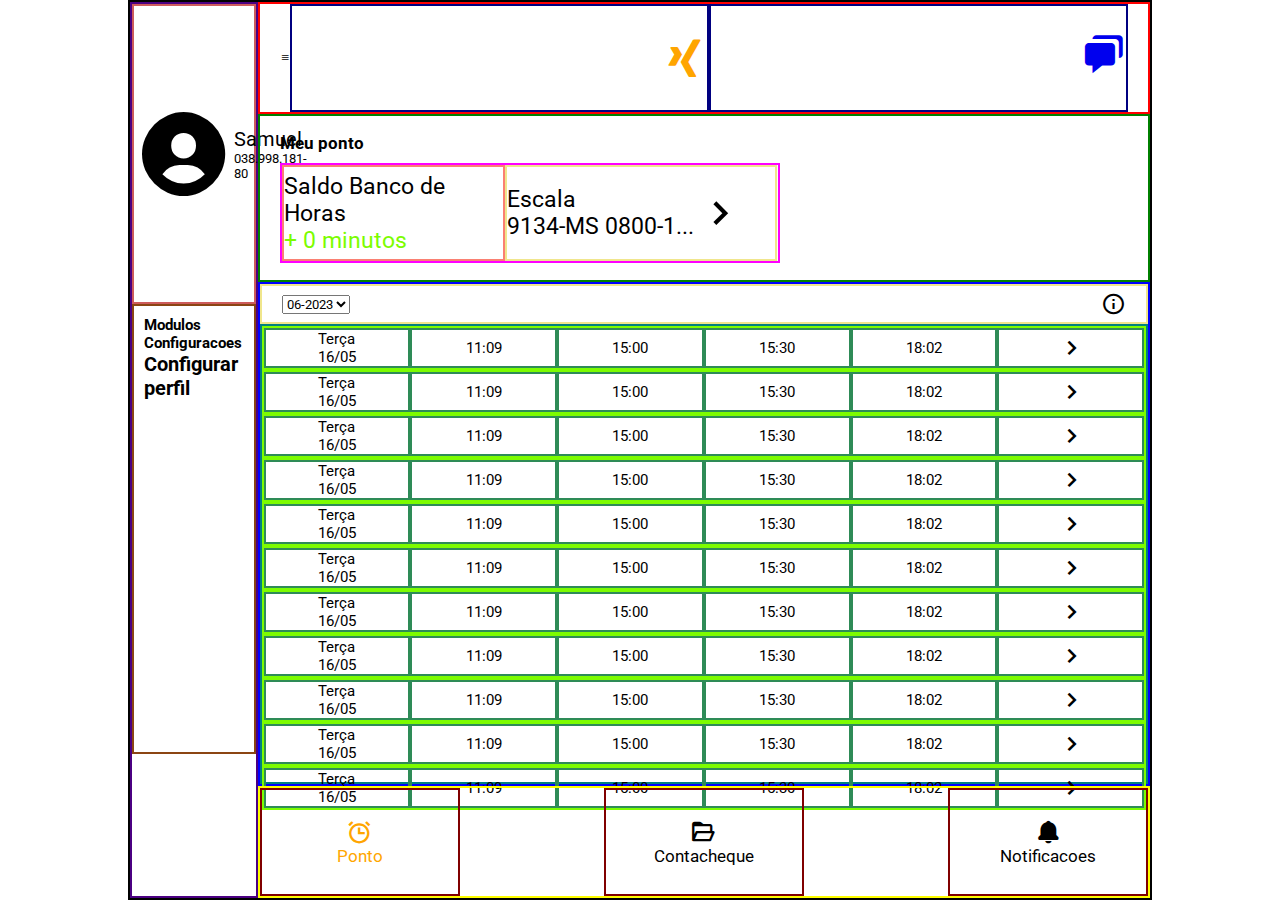
==== commit ca9d40bd: "Merge pull request #5 from RaiFernandesdosSantos/Rai" ====
--- a/html/index.html
+++ b/html/index.html
@@ -25,7 +25,7 @@
       </div>
 
       <div class="chat">
-        <i class="bx bxs-chat"></i>
+        <a href="chat.html"><i class="bx bxs-chat"></i></a>
       </div>
     </header>
 
@@ -221,13 +221,13 @@
         <span>Ponto</span>
       </div>
 
-      <a href="#" class="footer-item">
+      <a href="contracheque.html" class="footer-item">
         <i class="bx bx-folder-open"></i>
 
         <span>Contacheque</span>
       </a>
 
-      <a href="#" class="footer-item">
+      <a href="notificacoes.html" class="footer-item">
         <i class="bx bxs-bell"></i>
 
         <span>Notificacoes</span>
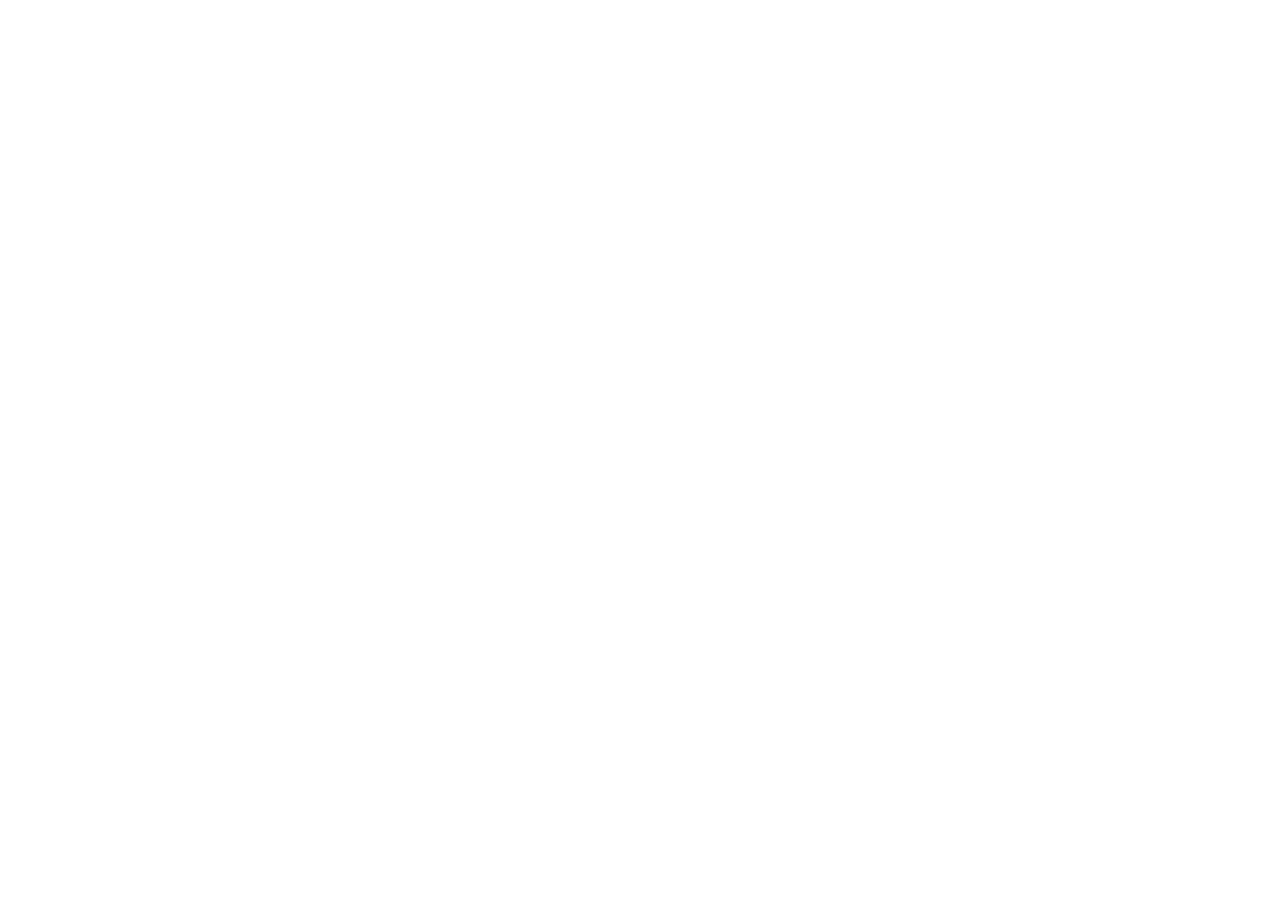
==== commit 41fd6b28: "Merge pull request #13 from RaiFernandesdosSantos/Rai" ====
--- a/html/index.html
+++ b/html/index.html
@@ -1,239 +1,19 @@
 <!DOCTYPE html>
-
-<html lang="pt-br">
+<html lang="en">
 
 <head>
-  <meta charset="UTF-8" />
-  <meta http-equiv="X-UA-Compatible" content="IE=edge" />
-  <meta name="viewport" content="width=device-width, initial-scale=1.0" />
+    <meta charset="UTF-8">
+    <meta name="viewport" content="width=device-width, initial-scale=1.0">
 
-  <title>Meu ponto</title>
+    <title>Login</title>
 
-  <link rel="stylesheet" href="../css/style.css" />
-  <link href="https://unpkg.com/boxicons@2.1.4/css/boxicons.min.css" rel="stylesheet" />
+    <!-- External CSS stylesheets -->
+
+    <link rel="stylesheet" href="../css/style.css" />
+    <link href="https://unpkg.com/boxicons@2.1.4/css/boxicons.min.css" rel="stylesheet" />
 </head>
 
 <body>
-  <div class="container">
-    <header id="header">
-      <div class="menu">
-        <i class='bx bx-menu'></i>
-      </div>
-
-      <div class="logo">
-        <i class="bx bxl-xing"></i>
-      </div>
-
-      <div class="chat">
-        <a href="chat.html"><i class="bx bxs-chat"></i></a>
-      </div>
-    </header>
-
-    <aside id="aside">
-      <div class="perfil">
-        <i class="bx bxs-user-circle"></i>
-
-        <div class="span-group">
-          <span class="nome">Samuel</span>
-          <span class="cpf">038.998.181-80</span>
-        </div>
-      </div>
-
-      <div class="menu">
-        <h2>Modulos</h2>
-
-        <h2>Configuracoes</h2>
-
-        <a href="configuracoes.html">Configurar perfil</a>
-      </div>
-    </aside>
-
-    <section id="section">
-      <h3>Meu ponto</h3>
-
-      <div class="informacoes">
-        <div class="info-l">
-          Saldo Banco de Horas <span>+ 0 minutos</span>
-        </div>
-        <div class="info-r">
-          <div class="info-group">
-            <div class="cima">Escala</div>
-            <div class="baixo">9134-MS 0800-1...</div>
-          </div>
-          <i class="bx bx-chevron-right"></i>
-        </div>
-      </div>
-    </section>
-
-    <main id="main">
-      <div class="main-header">
-        <div class="select">
-          <select name="ano" id="">
-            <option value="">06-2023</option>
-            <option value="">05-2023</option>
-            <option value="">04-2023</option>
-            <option value="">03-2023</option>
-          </select>
-        </div>
-
-        <div class="informacoes"><i class="bx bx-info-circle"></i></div>
-      </div>
-
-      <div class="table">
-        <div class="row">
-          <div class="cell">
-            <div class="cima">Terça</div>
-            <div class="baixo">16/05</div>
-          </div>
-          <div class="cell">11:09</div>
-          <div class="cell">15:00</div>
-          <div class="cell">15:30</div>
-          <div class="cell">18:02</div>
-          <div class="cell"><i class="bx bx-chevron-right"></i></div>
-        </div>
-
-        <div class="row">
-          <div class="cell">
-            <div class="cima">Terça</div>
-            <div class="baixo">16/05</div>
-          </div>
-          <div class="cell">11:09</div>
-          <div class="cell">15:00</div>
-          <div class="cell">15:30</div>
-          <div class="cell">18:02</div>
-          <div class="cell"><i class="bx bx-chevron-right"></i></div>
-        </div>
-
-        <div class="row">
-          <div class="cell">
-            <div class="cima">Terça</div>
-            <div class="baixo">16/05</div>
-          </div>
-          <div class="cell">11:09</div>
-          <div class="cell">15:00</div>
-          <div class="cell">15:30</div>
-          <div class="cell">18:02</div>
-          <div class="cell"><i class="bx bx-chevron-right"></i></div>
-        </div>
-
-        <div class="row">
-          <div class="cell">
-            <div class="cima">Terça</div>
-            <div class="baixo">16/05</div>
-          </div>
-          <div class="cell">11:09</div>
-          <div class="cell">15:00</div>
-          <div class="cell">15:30</div>
-          <div class="cell">18:02</div>
-          <div class="cell"><i class="bx bx-chevron-right"></i></div>
-        </div>
-
-        <div class="row">
-          <div class="cell">
-            <div class="cima">Terça</div>
-            <div class="baixo">16/05</div>
-          </div>
-          <div class="cell">11:09</div>
-          <div class="cell">15:00</div>
-          <div class="cell">15:30</div>
-          <div class="cell">18:02</div>
-          <div class="cell"><i class="bx bx-chevron-right"></i></div>
-        </div>
-
-        <div class="row">
-          <div class="cell">
-            <div class="cima">Terça</div>
-            <div class="baixo">16/05</div>
-          </div>
-          <div class="cell">11:09</div>
-          <div class="cell">15:00</div>
-          <div class="cell">15:30</div>
-          <div class="cell">18:02</div>
-          <div class="cell"><i class="bx bx-chevron-right"></i></div>
-        </div>
-
-        <div class="row">
-          <div class="cell">
-            <div class="cima">Terça</div>
-            <div class="baixo">16/05</div>
-          </div>
-          <div class="cell">11:09</div>
-          <div class="cell">15:00</div>
-          <div class="cell">15:30</div>
-          <div class="cell">18:02</div>
-          <div class="cell"><i class="bx bx-chevron-right"></i></div>
-        </div>
-
-        <div class="row">
-          <div class="cell">
-            <div class="cima">Terça</div>
-            <div class="baixo">16/05</div>
-          </div>
-          <div class="cell">11:09</div>
-          <div class="cell">15:00</div>
-          <div class="cell">15:30</div>
-          <div class="cell">18:02</div>
-          <div class="cell"><i class="bx bx-chevron-right"></i></div>
-        </div>
-
-        <div class="row">
-          <div class="cell">
-            <div class="cima">Terça</div>
-            <div class="baixo">16/05</div>
-          </div>
-          <div class="cell">11:09</div>
-          <div class="cell">15:00</div>
-          <div class="cell">15:30</div>
-          <div class="cell">18:02</div>
-          <div class="cell"><i class="bx bx-chevron-right"></i></div>
-        </div>
-
-        <div class="row">
-          <div class="cell">
-            <div class="cima">Terça</div>
-            <div class="baixo">16/05</div>
-          </div>
-          <div class="cell">11:09</div>
-          <div class="cell">15:00</div>
-          <div class="cell">15:30</div>
-          <div class="cell">18:02</div>
-          <div class="cell"><i class="bx bx-chevron-right"></i></div>
-        </div>
-
-        <div class="row">
-          <div class="cell">
-            <div class="cima">Terça</div>
-            <div class="baixo">16/05</div>
-          </div>
-          <div class="cell">11:09</div>
-          <div class="cell">15:00</div>
-          <div class="cell">15:30</div>
-          <div class="cell">18:02</div>
-          <div class="cell"><i class="bx bx-chevron-right"></i></div>
-        </div>
-      </div>
-    </main>
-
-    <footer id="footer">
-      <div class="footer-item selecionado">
-        <i class="bx bx-alarm"></i>
-
-        <span>Ponto</span>
-      </div>
-
-      <a href="contracheque.html" class="footer-item">
-        <i class="bx bx-folder-open"></i>
-
-        <span>Contacheque</span>
-      </a>
-
-      <a href="notificacoes.html" class="footer-item">
-        <i class="bx bxs-bell"></i>
-
-        <span>Notificacoes</span>
-      </a>
-    </footer>
-  </div>
 </body>
 
 </html>--- a/css/style.css
+++ b/css/style.css
@@ -1,3 +1,5 @@
+/* Imports */
+/* Include mixin with the Resets */
 @import url("https://fonts.googleapis.com/css2?family=Roboto:wght@100;300;400;500;700;900&display=swap");
 * {
   padding: 0;
@@ -5,953 +7,794 @@
   box-sizing: border-box;
   font-family: "Roboto", sans-serif;
   text-decoration: none;
+  color: black;
 }
 
 html {
   font-size: 62.5%;
+}
+
+/* Container style - All Pages */
+.container {
+  border: 2px solid black;
+  width: 80%;
+  height: 100vh;
+  margin: 0 auto;
+  display: grid;
+  grid-template-rows: repeat(16, 1fr);
+  grid-template-columns: repeat(16, 1fr);
+}
+.container #header {
+  display: flex;
+  align-items: center;
+  justify-content: flex-end;
+  flex-direction: row;
+  border-bottom: 0.1rem solid black;
+}
+.container #header .chat,
+.container #header .logo {
+  display: flex;
+  align-items: center;
+  justify-content: flex-end;
+  flex-direction: row;
+  font-size: 4.5rem;
+  width: 50%;
+  height: 100%;
+}
+.container #header .logo i {
+  color: orange;
+}
+.container #header .menu {
+  display: none;
+}
+.container #aside {
+  border-right: 0.1rem solid black;
+  grid-row-start: 1;
+  grid-row-end: 17;
+  grid-column-start: 1;
+  grid-column-end: 3;
+  display: flex;
+  align-items: flex-start;
+  justify-content: flex-start;
+  flex-direction: column;
+}
+.container #aside .perfil {
+  border-bottom: 0.1rem solid black;
+  width: 100%;
+  height: 30rem;
+  display: flex;
+  align-items: center;
+  justify-content: center;
+  flex-direction: column;
+}
+.container #aside .perfil i {
+  font-size: 10rem;
+}
+.container #aside .perfil .span-group {
+  display: flex;
+  align-items: flex-start;
+  justify-content: center;
+  flex-direction: column;
+}
+.container #aside .perfil .span-group .nome {
+  font-size: 2rem;
+}
+.container #aside .perfil .span-group .cpf {
+  font-size: 1.3rem;
+}
+.container #aside .menu {
+  width: 100%;
+  height: 45rem;
+  padding: 1rem 0 0 1rem;
+}
+.container #aside .menu h1,
+.container #aside .menu h2 {
+  margin-bottom: 1rem;
+}
+.container #aside .menu a {
+  font-size: 2rem;
   color: black;
+  font-weight: bold;
+}
+.container #section {
+  padding: 0 2rem 0 2rem;
+  display: flex;
+  align-items: flex-start;
+  justify-content: center;
+  flex-direction: column;
+  grid-row-start: 3;
+  grid-row-end: 6;
+  grid-column-start: 3;
+  grid-column-end: 17;
+}
+.container #section h3 {
+  font-size: 1.7rem;
+  margin-bottom: 1rem;
+}
+.container #section .informacoes,
+.container #section .informacoes .info-r {
+  display: flex;
+  align-items: center;
+  justify-content: flex-start;
+  flex-direction: row;
+}
+.container #section .informacoes {
+  border: 0.1rem solid black;
+  width: 60%;
+  height: 60%;
+}
+.container #section .informacoes .info-l,
+.container #section .informacoes .info-r .info-group {
+  font-size: 2.3rem;
+  padding: 0 0.5rem 0 0.5rem;
+}
+.container #section .informacoes .info-l {
+  border-right: 0.1rem solid black;
+  width: 45%;
+  height: 100%;
+  display: flex;
+  align-items: flex-start;
+  justify-content: center;
+  flex-direction: column;
+}
+.container #section .informacoes .info-l span {
+  color: lawngreen;
+}
+.container #section .informacoes .info-r {
+  width: 55%;
+  height: 100%;
+}
+.container #section .informacoes .info-r .info-group {
+  display: flex;
+  align-items: center;
+  justify-content: flex-start;
+  flex-direction: column;
+}
+.container #section .informacoes .info-r .info-group .cima {
+  text-align: left;
+  width: 100%;
+  height: 100%;
+}
+.container #section .informacoes i {
+  font-size: 5rem;
+}
+.container #main {
+  grid-row-start: 6;
+  grid-row-end: 15;
+  grid-column-start: 3;
+  grid-column-end: 17;
+  overflow: scroll;
+}
+.container #main .main-header {
+  width: 100%;
+  height: 4rem;
+  display: flex;
+  align-items: center;
+  justify-content: space-between;
+  flex-direction: row;
+  padding: 0 2rem 0 2rem;
+}
+.container #main .main-header div i {
+  font-size: 2.5rem;
+}
+.container #main .table {
+  width: 100%;
+  height: calc(100% - 4rem);
+  display: grid;
+  grid-template-rows: repeat(11, 1fr);
+  grid-template-columns: repeat(1, 1fr);
+  border: 0.1rem solid black;
+}
+.container #main .table .row {
+  display: grid;
+  grid-template-rows: repeat(1, 1fr);
+  grid-template-columns: repeat(6, 1fr);
+}
+.container #main .table .row .cell {
+  border: 0.1rem solid black;
+  display: flex;
+  align-items: center;
+  justify-content: center;
+  flex-direction: column;
+  font-size: 1.5rem;
+}
+.container #main .table .row .cell i {
+  font-size: 3rem;
+}
+.container #footer {
+  grid-row-start: 15;
+  grid-row-end: 17;
+  grid-column-start: 3;
+  grid-column-end: 17;
+  display: grid;
+  grid-template-rows: repeat(1, 1fr);
+  grid-template-columns: repeat(3, 1fr);
+}
+.container #footer .footer-item {
+  display: flex;
+  align-items: center;
+  justify-content: center;
+  flex-direction: column;
+  font-size: 1.7rem;
+  color: black;
+  border-top: 0.1rem solid black;
+}
+.container #footer .footer-item i {
+  font-size: 2.7rem;
+}
+.container #footer .selecionado {
+  border-top: 0.2rem solid orange;
+}
+.container #footer .selecionado span,
+.container #footer .selecionado i {
+  color: orange;
+}
+.container #header,
+.container .header-chat {
+  grid-row-start: 1;
+  grid-row-end: 3;
+  grid-column-start: 3;
+  grid-column-end: 17;
+  padding: 0 2rem 0 2rem;
+}
+.container .header-perfil {
+  grid-row-start: 1;
+  grid-row-end: 5;
+  grid-column-start: 1;
+  grid-column-end: 17;
+  display: grid;
+  grid-template-rows: 1fr 3fr;
+}
+.container .header-perfil .volta,
+.container .header-perfil .foto {
+  display: flex;
+  align-items: center;
+  justify-content: flex-start;
+  flex-direction: row;
+  padding: 1rem;
+  border-bottom: 0.1rem solid black;
+}
+.container .header-perfil .volta {
+  gap: 1rem;
+  font-size: 0.9rem;
+}
+.container .header-perfil .volta i {
+  font-size: 2.2rem;
+}
+.container .header-perfil .foto {
+  justify-content: center;
+}
+.container .header-perfil .foto #perfil {
+  font-size: 8rem;
+}
+.container .header-perfil .foto #camera {
+  font-size: 3rem;
+  position: absolute;
+  top: 18%;
+  left: 51%;
+  color: orange;
+}
+.container .main-perfil {
+  grid-row-start: 5;
+  grid-row-end: 12;
+  grid-column-start: 1;
+  grid-column-end: 17;
+  display: grid;
+  grid-template-rows: 4rem repeat(4, 1fr);
+}
+.container .main-perfil .texto,
+.container .main-perfil .item-mp {
+  padding: 0 1rem 0 1rem;
+  font-size: 1.2rem;
+  display: flex;
+  align-items: center;
+  justify-content: flex-start;
+  flex-direction: row;
+  border-bottom: 0.1rem solid black;
+}
+.container .main-perfil .item-mp {
+  gap: 2rem;
+}
+.container .main-perfil .item-mp .text-group {
+  width: 25rem;
+}
+.container .main-perfil .item-mp .text-group input {
+  border: none;
+}
+.container .main-perfil .item-mp i {
+  font-size: 3rem;
+}
+.container .footer-perfil {
+  grid-row-start: 12;
+  grid-row-end: 17;
+  grid-column-start: 1;
+  grid-column-end: 17;
+  display: grid;
+  grid-template-rows: 4rem repeat(3, 1fr);
+}
+.container .footer-perfil .texto,
+.container .footer-perfil .item-fp {
+  padding: 0 1rem 0 1rem;
+  font-size: 1.2rem;
+  border-bottom: 0.1rem solid black;
+}
+.container .footer-perfil .texto {
+  display: flex;
+  align-items: center;
+  justify-content: flex-start;
+  flex-direction: row;
+}
+.container .footer-perfil .item-fp {
+  display: flex;
+  align-items: flex-start;
+  justify-content: center;
+  flex-direction: column;
+  gap: 0.5rem;
+}
+.container .header-chat {
+  grid-row-start: 1;
+  grid-row-end: 3;
+  grid-column-start: 1;
+  grid-column-end: 17;
+  display: flex;
+  align-items: center;
+  justify-content: space-between;
+  flex-direction: row;
+  font-size: 4rem;
+}
+.container .header-chat .texto h1 {
+  font-size: 3rem;
+}
+.container .header-chat .logo i {
+  font-size: 5rem;
+  color: orange;
+}
+.container .main-chat {
+  grid-row-start: 3;
+  grid-row-end: 17;
+  grid-column-start: 1;
+  grid-column-end: 17;
+  display: grid;
+  grid-template-rows: 85% 15%;
+  padding: 0 1rem 0 1rem;
+  border-top: 0.1rem solid black;
+}
+.container .main-chat .chatbox {
+  display: flex;
+  align-items: flex-end;
+  justify-content: flex-start;
+  flex-direction: row;
+}
+.container .main-chat .chatbox .generica {
+  display: flex;
+  align-items: center;
+  justify-content: center;
+  flex-direction: row;
+  width: 40%;
+  height: 10rem;
+  border: 0.1rem solid black;
+  font-size: 1.5rem;
+  text-align: justify;
+  padding: 1rem;
+  border-radius: 0 1.2rem 1.2rem 1.2rem;
+  margin-bottom: 2rem;
+}
+.container .main-chat .digitemensagem {
+  display: flex;
+  align-items: center;
+  justify-content: center;
+  flex-direction: row;
+  border-top: 0.1rem solid black;
+}
+.container .main-chat .digitemensagem form {
+  display: flex;
+  align-items: center;
+  justify-content: flex-start;
+  flex-direction: row;
+}
+.container .main-chat .digitemensagem form i {
+  font-size: 3rem;
+}
+.container .main-chat .digitemensagem form .group {
+  display: flex;
+  align-items: center;
+  justify-content: flex-start;
+  flex-direction: row;
+  border: 0.1rem solid black;
+  border-radius: 1.2rem;
+  margin-right: 1rem;
+}
+.container .main-chat .digitemensagem form .group input,
+.container .main-chat .digitemensagem form .group .upload {
+  border: none;
+}
+.container .main-chat .digitemensagem form .group input {
+  width: 80rem;
+  height: 6rem;
+  border-radius: 1.2rem 0 0 1.2rem;
+}
+.container .main-chat .digitemensagem form .group .upload {
+  border-radius: 0 1.2rem 1.2rem 0;
+}
+.container .main-chat .digitemensagem form .enviar,
+.container .main-chat .digitemensagem form .upload {
+  width: 6rem;
+  height: 6rem;
+  display: flex;
+  align-items: center;
+  justify-content: center;
+  flex-direction: row;
+}
+.container .main-chat .digitemensagem form .enviar {
+  border-radius: 50%;
+}
+.container .main-contracheque {
+  grid-row-start: 3;
+  grid-row-end: 15;
+  grid-column-start: 3;
+  grid-column-end: 17;
+  display: grid;
+  grid-template-rows: 1fr 6fr;
+}
+.container .main-contracheque .selectmonth {
+  display: flex;
+  align-items: center;
+  justify-content: space-between;
+  flex-direction: row;
+  padding: 2rem;
+}
+.container .main-contracheque .selectmonth span {
+  font-size: 4rem;
+  font-weight: 600;
+}
+.container .main-contracheque .selectmonth .select {
+  display: flex;
+  align-items: center;
+  justify-content: space-between;
+  flex-direction: row;
+  width: 20rem;
+  height: 4rem;
+}
+.container .main-contracheque .selectmonth .select select {
+  font-size: 2rem;
+}
+.container .main-contracheque .selectmonth .select .download {
+  font-size: 3rem;
+}
+.container .main-contracheque .graph-values {
+  display: grid;
+  grid-template-rows: repeat(1, 1fr);
+  grid-template-columns: repeat(2, 1fr);
+  padding: 2rem;
+}
+.container .main-contracheque .graph-values .graph {
+  display: flex;
+  align-items: center;
+  justify-content: center;
+  flex-direction: column;
+  font-size: 2rem;
+  border-right: 0.1rem solid black;
+}
+.container .main-contracheque .graph-values .graph i {
+  font-size: 15rem;
+  margin-bottom: 1rem;
+}
+.container .main-contracheque .graph-values .graph span {
+  margin-bottom: 1rem;
+  font-weight: 500;
+}
+.container .main-contracheque .graph-values .values {
+  padding: 1rem;
+  display: flex;
+  align-items: center;
+  justify-content: center;
+  flex-direction: column;
+}
+.container .main-contracheque .graph-values .values ul {
+  width: 100%;
+}
+.container .main-contracheque .graph-values .values ul li {
+  display: flex;
+  align-items: center;
+  justify-content: space-between;
+  flex-direction: row;
+  height: 4rem;
+}
+.container .main-contracheque .graph-values .values ul li span {
+  font-size: 2rem;
+}
+.container .main-contracheque .graph-values .values ul li .valores {
+  font-weight: bold;
 }
 
-@media (min-width: 600px) and (max-width: 849px) {
+/* Imports of the medias queries */
+@media (min-width: 500px) and (max-width: 849px) {
   .container {
-    border: 2px solid black;
     width: 100%;
     height: 100vh;
-    margin: 0 auto;
-    display: grid;
-    grid-template-rows: repeat(16, 1fr);
-    grid-template-columns: repeat(16, 1fr);
   }
   .container #header {
     grid-row-start: 1;
     grid-row-end: 3;
-    grid-column-start: 4;
-    grid-column-end: 17;
-    border: 2px solid red;
+    grid-column-start: 5;
+    grid-column-end: 17;
+  }
+  .container #aside {
+    grid-row-start: 1;
+    grid-row-end: 17;
+    grid-column-start: 1;
+    grid-column-end: 5;
+  }
+  .container #aside .perfil {
+    padding-left: 1rem;
+  }
+  .container #section {
+    grid-row-start: 3;
+    grid-row-end: 6;
+    grid-column-start: 5;
+    grid-column-end: 17;
+  }
+  .container #section .informacoes {
+    width: 90%;
+    height: 60%;
+  }
+  .container #section .informacoes .info-l {
+    font-size: 1.5rem;
+  }
+  .container #section .informacoes .info-r .info-group {
+    font-size: 1.5rem;
+  }
+  .container #main {
+    grid-row-start: 6;
+    grid-row-end: 15;
+    grid-column-start: 5;
+    grid-column-end: 17;
+    overflow: hidden;
+  }
+  .container #footer {
+    grid-row-start: 15;
+    grid-row-end: 17;
+    grid-column-start: 5;
+    grid-column-end: 17;
+  }
+  .container .main-chat .chatbox .generica {
+    width: 65%;
+    height: 13rem;
+  }
+  .container .main-chat .digitemensagem form .group input {
+    width: 28rem;
+  }
+  .container .main-contracheque {
+    grid-row-start: 3;
+    grid-row-end: 15;
+    grid-column-start: 5;
+    grid-column-end: 17;
+  }
+  .container .main-contracheque .selectmonth {
+    padding: 0 1rem 0 1rem;
+  }
+  .container .main-contracheque .selectmonth span {
+    font-size: 3rem;
+  }
+  .container .main-contracheque .selectmonth .select {
+    width: 15rem;
+    height: 4rem;
+  }
+  .container .main-contracheque .selectmonth .select .download {
+    font-size: 3.3rem;
+  }
+  .container .main-contracheque .graph-values {
+    padding: 0 1rem 0 1rem;
+    display: grid;
+    grid-template-rows: repeat(2, 1fr);
+    grid-template-columns: repeat(1, 1fr);
+  }
+  .container .main-contracheque .graph-values .graph {
+    font-size: 2.3rem;
+    border: none;
+    border-bottom: 0.1rem solid black;
+  }
+  .container .main-contracheque .graph-values .graph i {
+    font-size: 15rem;
+  }
+  .container .main-contracheque .values {
+    padding: 0 1rem 0 1rem;
+  }
+  .container .main-contracheque .values ul li span {
+    font-size: 1.3rem;
+  }
+}
+@media (max-width: 499px) {
+  .container {
+    width: 100%;
+    height: 100vh;
+  }
+  .container #header {
+    grid-row-start: 1;
+    grid-row-end: 3;
+    grid-column-start: 1;
+    grid-column-end: 17;
     display: flex;
     align-items: center;
-    justify-content: flex-end;
+    justify-content: space-between;
     flex-direction: row;
-    padding: 0 2rem 0 2rem;
-  }
+    padding: 0;
+  }
+  .container #header .menu {
+    display: block;
+  }
+  .container #header .menu,
   .container #header .chat,
   .container #header .logo {
+    width: 30%;
+    height: 100%;
     display: flex;
     align-items: center;
-    justify-content: flex-end;
+    justify-content: center;
     flex-direction: row;
-    font-size: 4.5rem;
-    border: 2px solid navy;
-    width: 50%;
-    height: 100%;
-  }
-  .container #header .logo i {
-    color: orange;
+    font-size: 3rem;
   }
   .container #aside {
-    border: 2px solid indigo;
     grid-row-start: 1;
     grid-row-end: 17;
     grid-column-start: 1;
     grid-column-end: 4;
-    display: flex;
-    align-items: flex-start;
-    justify-content: flex-start;
-    flex-direction: column;
-  }
-  .container #aside .perfil {
-    border: 2px solid indianred;
-    width: 100%;
-    height: 30rem;
-    display: flex;
-    align-items: center;
-    justify-content: center;
-    flex-direction: column;
-    padding: 1rem;
-  }
-  .container #aside .perfil i {
-    font-size: 10rem;
-  }
-  .container #aside .perfil .span-group .nome {
-    font-size: 2rem;
-  }
-  .container #aside .perfil .span-group .cpf {
-    font-size: 1.3rem;
-  }
-  .container #aside .menu {
-    border: 2px solid saddlebrown;
-    width: 100%;
-    height: 45rem;
-    padding: 1rem 0 0 1rem;
-  }
-  .container #aside .menu a {
-    font-size: 2rem;
-    color: black;
-    font-weight: bold;
+    display: none;
   }
   .container #section {
-    border: 2px solid green;
-    padding: 0 2rem 0 2rem;
-    display: flex;
-    align-items: flex-start;
-    justify-content: center;
-    flex-direction: column;
     grid-row-start: 3;
     grid-row-end: 6;
-    grid-column-start: 4;
+    grid-column-start: 1;
     grid-column-end: 17;
   }
   .container #section h3 {
-    font-size: 1.7rem;
-    margin-bottom: 1rem;
+    margin-bottom: 0;
   }
   .container #section .informacoes {
-    border: 2px solid magenta;
-    width: 50rem;
-    height: 10rem;
-    display: flex;
-    align-items: center;
-    justify-content: flex-start;
-    flex-direction: row;
+    width: 90%;
+    height: 60%;
   }
   .container #section .informacoes .info-l {
-    border: 2px solid salmon;
-    width: 45%;
-    height: 100%;
-    display: flex;
-    align-items: flex-start;
-    justify-content: center;
-    flex-direction: column;
-    font-size: 2.3rem;
-  }
-  .container #section .informacoes .info-l span {
-    color: lawngreen;
-  }
-  .container #section .informacoes .info-r {
-    border: 2px solid khaki;
-    width: 55%;
-    height: 100%;
-    display: flex;
-    align-items: center;
-    justify-content: flex-start;
-    flex-direction: row;
+    font-size: 1.3rem;
   }
   .container #section .informacoes .info-r .info-group {
-    display: flex;
-    align-items: center;
-    justify-content: flex-start;
-    flex-direction: column;
-    font-size: 2.3rem;
-  }
-  .container #section .informacoes .info-r .info-group .cima {
-    text-align: left;
-    width: 100%;
-    height: 100%;
-  }
-  .container #section .informacoes i {
-    font-size: 5rem;
+    font-size: 1.3rem;
   }
   .container #main {
-    border: 2px solid blue;
     grid-row-start: 6;
     grid-row-end: 15;
-    grid-column-start: 4;
-    grid-column-end: 17;
-  }
-  .container #main .main-header {
-    border: 2px solid khaki;
-    width: 100%;
-    height: 4rem;
+    grid-column-start: 1;
+    grid-column-end: 17;
+    overflow: hidden;
+  }
+  .container #footer {
+    grid-row-start: 15;
+    grid-row-end: 17;
+    grid-column-start: 1;
+    grid-column-end: 17;
+  }
+  .container #footer .footer-item {
+    font-size: 1.3rem;
+  }
+  .container #footer .footer-item i {
+    font-size: 2rem;
+  }
+  .container .header-pefil {
+    grid-row-start: 1;
+    grid-row-end: 5;
+    grid-column-start: 1;
+    grid-column-end: 17;
+  }
+  .container .header-pefil .volta,
+  .container .header-pefil .foto {
+    padding: 0 0 0 1rem;
+  }
+  .container .header-pefil .volta i {
+    font-size: 2rem;
+  }
+  .container .header-pefil .foto #perfil {
+    font-size: 7rem;
+  }
+  .container .main-perfil {
+    display: grid;
+    grid-template-rows: 4rem repeat(4, 1fr);
+    grid-row-start: 5;
+    grid-row-end: 12;
+    grid-column-start: 1;
+    grid-column-end: 17;
+  }
+  .container .main-perfil .texto {
+    padding: 0 0 0 1rem;
+    font-size: 1rem;
+  }
+  .container .main-perfil .item-mp {
+    padding: 0 1rem 0 1rem;
+    gap: 0;
     display: flex;
     align-items: center;
     justify-content: space-between;
     flex-direction: row;
-    padding: 0 2rem 0 2rem;
-  }
-  .container #main .main-header div i {
+    font-size: 1.2rem;
+  }
+  .container .main-perfil .item-mp .text-group {
+    width: 50%;
+  }
+  .container .main-perfil .item-mp i {
     font-size: 2.5rem;
   }
-  .container #main .table {
-    border: 2px solid teal;
-    width: 100%;
-    height: calc(100% - 4rem);
+  .container .footer-perfil {
     display: grid;
-    grid-template-rows: repeat(11, 1fr);
-    grid-template-columns: repeat(1, 1fr);
-  }
-  .container #main .table .row {
-    border: 2px solid lawngreen;
-    display: grid;
-    grid-template-rows: repeat(1, 1fr);
-    grid-template-columns: repeat(6, 1fr);
-  }
-  .container #main .table .row .cell {
-    border: 2px solid seagreen;
-    display: flex;
-    align-items: center;
-    justify-content: center;
-    flex-direction: column;
-    font-size: 1.5rem;
-  }
-  .container #main .table .row .cell i {
+    grid-template-rows: 4rem repeat(3, 1fr);
+  }
+  .container .footer-perfil .texto {
+    padding: 0 0 0 1rem;
+    font-size: 1rem;
+  }
+  .container .footer-perfil .item-fp {
+    padding: 0 0 0 1rem;
+    gap: 0;
+    font-size: 1.2rem;
+  }
+  .container .header-chat {
     font-size: 3rem;
-  }
-  .container #footer {
-    border: 2px solid yellow;
-    grid-row-start: 15;
-    grid-row-end: 17;
-    grid-column-start: 4;
-    grid-column-end: 17;
-    display: flex;
-    align-items: center;
-    justify-content: space-between;
-    flex-direction: row;
-  }
-  .container #footer .footer-item {
-    border: 2px solid maroon;
-    width: 20rem;
-    height: 100%;
-    display: flex;
-    align-items: center;
-    justify-content: center;
-    flex-direction: column;
-    font-size: 1.7rem;
-    color: black;
-  }
-  .container #footer .footer-item i {
-    font-size: 2.7rem;
-  }
-  .container #footer .selecionado span,
-  .container #footer .selecionado i {
-    color: orange;
-  }
-  .container .header-perfil {
-    border: 2px solid red;
-    grid-row-start: 1;
-    grid-row-end: 4;
-    grid-column-start: 1;
-    grid-column-end: 17;
-    display: grid;
-    grid-template-rows: 1fr 3fr;
-  }
-  .container .header-perfil .volta,
-  .container .header-perfil .foto {
-    border: 2px solid greenyellow;
-    display: flex;
-    align-items: center;
-    justify-content: felx-start;
-    flex-direction: row;
-    padding: 1rem;
-  }
-  .container .header-perfil .volta {
-    gap: 1rem;
-  }
-  .container .header-perfil .volta i {
-    font-size: 3rem;
-  }
-  .container .header-perfil .foto {
-    justify-content: center;
-  }
-  .container .header-perfil .foto #perfil {
-    font-size: 10rem;
-  }
-  .container .header-perfil .foto #camera {
-    font-size: 4rem;
-    position: absolute;
-    top: 13%;
-    left: 51%;
-    color: orange;
-  }
-  .container .main-perfil {
-    border: 2px solid blue;
-    grid-row-start: 4;
-    grid-row-end: 12;
-    grid-column-start: 1;
-    grid-column-end: 17;
-    display: grid;
-    grid-template-rows: 5rem repeat(4, 1fr);
-  }
-  .container .main-perfil .texto {
-    border: 2px solid blueviolet;
-    display: flex;
-    align-items: center;
-    justify-content: flex-start;
-    flex-direction: row;
-    padding: 1rem;
-  }
-  .container .main-perfil .item-mp {
-    border: 2px solid hotpink;
-    display: flex;
-    align-items: center;
-    justify-content: flex-start;
-    flex-direction: row;
-    gap: 2rem;
-    padding: 1rem;
-    font-size: 1.5rem;
-  }
-  .container .main-perfil .item-mp .text-group {
-    width: 25rem;
-  }
-  .container .main-perfil .item-mp .text-group input {
-    border: none;
-  }
-  .container .main-perfil .item-mp i {
-    font-size: 3.5rem;
-  }
-  .container .footer-perfil {
-    border: 2px solid green;
-    grid-row-start: 12;
-    grid-row-end: 17;
-    grid-column-start: 1;
-    grid-column-end: 17;
-    display: grid;
-    grid-template-rows: 5rem repeat(3, 1fr);
-  }
-  .container .footer-perfil .texto {
-    border: 2px solid blueviolet;
-    display: flex;
-    align-items: center;
-    justify-content: flex-start;
-    flex-direction: row;
-    padding: 1rem;
-  }
-  .container .footer-perfil .item-fp {
-    border: 2px solid hotpink;
-    display: flex;
-    align-items: flex-start;
-    justify-content: center;
-    flex-direction: column;
-    padding: 1rem;
-    font-size: 1.3rem;
-    gap: 0.5rem;
-  }
-}
-@media (max-width: 599px) {
-  .container {
-    border: 2px solid black;
-    width: 100%;
-    height: 100vh;
-    margin: 0 auto;
-    display: grid;
-    grid-template-rows: repeat(16, 1fr);
-    grid-template-columns: repeat(16, 1fr);
-  }
-  .container #header {
-    grid-row-start: 1;
-    grid-row-end: 3;
-    grid-column-start: 1;
-    grid-column-end: 17;
-    border: 2px solid red;
-    display: flex;
-    align-items: center;
-    justify-content: flex-end;
-    flex-direction: row;
-    padding: 0 2rem 0 2rem;
-  }
-  .container #header .chat,
-  .container #header .logo {
-    display: flex;
-    align-items: center;
-    justify-content: flex-end;
-    flex-direction: row;
-    font-size: 4.5rem;
-    border: 2px solid navy;
-    width: 50%;
-    height: 100%;
-  }
-  .container #header .logo i {
-    color: orange;
-  }
-  .container #aside {
-    border: 2px solid indigo;
-    grid-row-start: 1;
-    grid-row-end: 17;
-    grid-column-start: 1;
-    grid-column-end: 4;
-    display: flex;
-    align-items: flex-start;
-    justify-content: flex-start;
-    flex-direction: column;
-    display: none;
-  }
-  .container #aside .perfil {
-    border: 2px solid indianred;
-    width: 100%;
-    height: 30rem;
-    display: flex;
-    align-items: center;
-    justify-content: center;
-    flex-direction: column;
-    padding: 1rem;
-  }
-  .container #aside .perfil i {
-    font-size: 10rem;
-  }
-  .container #aside .perfil .span-group .nome {
+    padding: 0 1rem 0 1rem;
+  }
+  .container .header-chat .texto h1 {
+    font-size: 2.5rem;
+  }
+  .container .main-chat .chatbox .generica {
+    width: 60%;
+    height: 15rem;
+  }
+  .container .main-chat .digitemensagem form i {
     font-size: 2rem;
   }
-  .container #aside .perfil .span-group .cpf {
-    font-size: 1.3rem;
-  }
-  .container #aside .menu {
-    border: 2px solid saddlebrown;
-    width: 100%;
-    height: 45rem;
-    padding: 1rem 0 0 1rem;
-  }
-  .container #aside .menu a {
-    font-size: 2rem;
-    color: black;
-    font-weight: bold;
-  }
-  .container #section {
-    border: 2px solid green;
-    padding: 0 2rem 0 2rem;
-    display: flex;
-    align-items: flex-start;
-    justify-content: center;
-    flex-direction: column;
+  .container .main-chat .digitemensagem form .group input {
+    width: 18rem;
+    height: 4rem;
+  }
+  .container .main-chat .digitemensagem form .enviar,
+  .container .main-chat .digitemensagem form .upload {
+    height: 4rem;
+    width: 4rem;
+  }
+  .container .main-contracheque {
     grid-row-start: 3;
-    grid-row-end: 6;
-    grid-column-start: 1;
-    grid-column-end: 17;
-  }
-  .container #section h3 {
-    font-size: 1.7rem;
-    margin-bottom: 1rem;
-  }
-  .container #section .informacoes {
-    border: 2px solid magenta;
-    width: 36rem;
-    height: 10rem;
-    display: flex;
-    align-items: center;
-    justify-content: flex-start;
-    flex-direction: row;
-  }
-  .container #section .informacoes .info-l {
-    border: 2px solid salmon;
-    width: 45%;
-    height: 100%;
-    display: flex;
-    align-items: flex-start;
-    justify-content: center;
-    flex-direction: column;
-    font-size: 2.3rem;
-  }
-  .container #section .informacoes .info-l span {
-    color: lawngreen;
-  }
-  .container #section .informacoes .info-r {
-    border: 2px solid khaki;
-    width: 55%;
-    height: 100%;
-    display: flex;
-    align-items: center;
-    justify-content: flex-start;
-    flex-direction: row;
-  }
-  .container #section .informacoes .info-r .info-group {
-    display: flex;
-    align-items: center;
-    justify-content: flex-start;
-    flex-direction: column;
-    font-size: 2.3rem;
-  }
-  .container #section .informacoes .info-r .info-group .cima {
-    text-align: left;
-    width: 100%;
-    height: 100%;
-  }
-  .container #section .informacoes i {
-    font-size: 5rem;
-  }
-  .container #main {
-    border: 2px solid blue;
-    grid-row-start: 6;
     grid-row-end: 15;
     grid-column-start: 1;
     grid-column-end: 17;
-    overflow: hidden;
-  }
-  .container #main .main-header {
-    border: 2px solid khaki;
-    width: 100%;
-    height: 4rem;
-    display: flex;
-    align-items: center;
-    justify-content: space-between;
-    flex-direction: row;
-    padding: 0 2rem 0 2rem;
-  }
-  .container #main .main-header div i {
-    font-size: 2.5rem;
-  }
-  .container #main .table {
-    border: 2px solid teal;
-    width: 100%;
-    height: calc(100% - 4rem);
+  }
+  .container .main-contracheque .selectmonth {
+    padding: 0 1rem 0 1rem;
+  }
+  .container .main-contracheque .selectmonth span {
+    font-size: 2.3rem;
+  }
+  .container .main-contracheque .selectmonth .select {
+    width: 15rem;
+    height: 3rem;
+  }
+  .container .main-contracheque .selectmonth .select .download {
+    font-size: 2.8rem;
+  }
+  .container .main-contracheque .graph-values {
+    padding: 0 1rem 0 1rem;
     display: grid;
-    grid-template-rows: repeat(11, 1fr);
+    grid-template-rows: repeat(2, 1fr);
     grid-template-columns: repeat(1, 1fr);
   }
-  .container #main .table .row {
-    border: 2px solid lawngreen;
-    display: grid;
-    grid-template-rows: repeat(1, 1fr);
-    grid-template-columns: repeat(6, 1fr);
-  }
-  .container #main .table .row .cell {
-    border: 2px solid seagreen;
-    display: flex;
-    align-items: center;
-    justify-content: center;
-    flex-direction: column;
-    font-size: 1.5rem;
-  }
-  .container #main .table .row .cell i {
-    font-size: 3rem;
-  }
-  .container #footer {
-    border: 2px solid yellow;
-    grid-row-start: 15;
-    grid-row-end: 17;
-    grid-column-start: 1;
-    grid-column-end: 17;
-    display: flex;
-    align-items: center;
-    justify-content: space-between;
-    flex-direction: row;
-  }
-  .container #footer .footer-item {
-    border: 2px solid maroon;
-    width: 20rem;
-    height: 100%;
-    display: flex;
-    align-items: center;
-    justify-content: center;
-    flex-direction: column;
-    font-size: 1.7rem;
-    color: black;
-  }
-  .container #footer .footer-item i {
-    font-size: 2.7rem;
-  }
-  .container #footer .selecionado span,
-  .container #footer .selecionado i {
-    color: orange;
-  }
-  .container .header-perfil {
-    border: 2px solid red;
-    grid-row-start: 1;
-    grid-row-end: 4;
-    grid-column-start: 1;
-    grid-column-end: 17;
-    display: grid;
-    grid-template-rows: 1fr 3fr;
-  }
-  .container .header-perfil .volta,
-  .container .header-perfil .foto {
-    border: 2px solid greenyellow;
-    display: flex;
-    align-items: center;
-    justify-content: felx-start;
-    flex-direction: row;
-    padding: 1rem;
-  }
-  .container .header-perfil .volta {
-    gap: 1rem;
-  }
-  .container .header-perfil .volta i {
-    font-size: 3rem;
-  }
-  .container .header-perfil .foto {
-    justify-content: center;
-  }
-  .container .header-perfil .foto #perfil {
+  .container .main-contracheque .graph-values .graph {
+    font-size: 1.8rem;
+    border: none;
+    border-bottom: 0.1rem solid black;
+  }
+  .container .main-contracheque .graph-values .graph i {
     font-size: 10rem;
   }
-  .container .header-perfil .foto #camera {
-    font-size: 4rem;
-    position: absolute;
-    top: 13%;
-    left: 51%;
-    color: orange;
-  }
-  .container .main-perfil {
-    border: 2px solid blue;
-    grid-row-start: 4;
-    grid-row-end: 12;
-    grid-column-start: 1;
-    grid-column-end: 17;
-    display: grid;
-    grid-template-rows: 5rem repeat(4, 1fr);
-  }
-  .container .main-perfil .texto {
-    border: 2px solid blueviolet;
-    display: flex;
-    align-items: center;
-    justify-content: flex-start;
-    flex-direction: row;
-    padding: 1rem;
-  }
-  .container .main-perfil .item-mp {
-    border: 2px solid hotpink;
-    display: flex;
-    align-items: center;
-    justify-content: flex-start;
-    flex-direction: row;
-    gap: 2rem;
-    padding: 1rem;
-    font-size: 1.5rem;
-  }
-  .container .main-perfil .item-mp .text-group {
-    width: 25rem;
-  }
-  .container .main-perfil .item-mp .text-group input {
-    border: none;
-  }
-  .container .main-perfil .item-mp i {
-    font-size: 3.5rem;
-  }
-  .container .footer-perfil {
-    border: 2px solid green;
-    grid-row-start: 12;
-    grid-row-end: 17;
-    grid-column-start: 1;
-    grid-column-end: 17;
-    display: grid;
-    grid-template-rows: 5rem repeat(3, 1fr);
-  }
-  .container .footer-perfil .texto {
-    border: 2px solid blueviolet;
-    display: flex;
-    align-items: center;
-    justify-content: flex-start;
-    flex-direction: row;
-    padding: 1rem;
-  }
-  .container .footer-perfil .item-fp {
-    border: 2px solid hotpink;
-    display: flex;
-    align-items: flex-start;
-    justify-content: center;
-    flex-direction: column;
-    padding: 1rem;
-    font-size: 1.3rem;
-    gap: 0.5rem;
-  }
-}
-@media (min-width: 850px) {
-  .container {
-    border: 2px solid black;
-    width: 80%;
-    height: 100vh;
-    margin: 0 auto;
-    display: grid;
-    grid-template-rows: repeat(16, 1fr);
-    grid-template-columns: repeat(16, 1fr);
-  }
-  .container #header {
-    grid-row-start: 1;
-    grid-row-end: 3;
-    grid-column-start: 3;
-    grid-column-end: 17;
-    border: 2px solid red;
-    display: flex;
-    align-items: center;
-    justify-content: flex-end;
-    flex-direction: row;
-    padding: 0 2rem 0 2rem;
-  }
-  .container #header .chat,
-  .container #header .logo {
-    display: flex;
-    align-items: center;
-    justify-content: flex-end;
-    flex-direction: row;
-    font-size: 4.5rem;
-    border: 2px solid navy;
-    width: 50%;
-    height: 100%;
-  }
-  .container #header .logo i {
-    color: orange;
-  }
-  .container #aside {
-    border: 2px solid indigo;
-    grid-row-start: 1;
-    grid-row-end: 17;
-    grid-column-start: 1;
-    grid-column-end: 3;
-    display: flex;
-    align-items: flex-start;
-    justify-content: flex-start;
-    flex-direction: column;
-  }
-  .container #aside .perfil {
-    border: 2px solid indianred;
-    width: 100%;
-    height: 30rem;
-    display: flex;
-    align-items: center;
-    justify-content: flex-start;
-    flex-direction: row;
-  }
-  .container #aside .perfil i {
-    font-size: 10rem;
-  }
-  .container #aside .perfil .span-group .nome {
-    font-size: 2rem;
-  }
-  .container #aside .perfil .span-group .cpf {
-    font-size: 1.3rem;
-  }
-  .container #aside .menu {
-    border: 2px solid saddlebrown;
-    width: 100%;
-    height: 45rem;
-    padding: 1rem 0 0 1rem;
-  }
-  .container #aside .menu a {
-    font-size: 2rem;
-    color: black;
-    font-weight: bold;
-  }
-  .container #section {
-    border: 2px solid green;
-    padding: 0 2rem 0 2rem;
-    display: flex;
-    align-items: flex-start;
-    justify-content: center;
-    flex-direction: column;
-    grid-row-start: 3;
-    grid-row-end: 6;
-    grid-column-start: 3;
-    grid-column-end: 17;
-  }
-  .container #section h3 {
-    font-size: 1.7rem;
-    margin-bottom: 1rem;
-  }
-  .container #section .informacoes {
-    border: 2px solid magenta;
-    width: 50rem;
-    height: 10rem;
-    display: flex;
-    align-items: center;
-    justify-content: flex-start;
-    flex-direction: row;
-  }
-  .container #section .informacoes .info-l {
-    border: 2px solid salmon;
-    width: 45%;
-    height: 100%;
-    display: flex;
-    align-items: flex-start;
-    justify-content: center;
-    flex-direction: column;
-    font-size: 2.3rem;
-  }
-  .container #section .informacoes .info-l span {
-    color: lawngreen;
-  }
-  .container #section .informacoes .info-r {
-    border: 2px solid khaki;
-    width: 55%;
-    height: 100%;
-    display: flex;
-    align-items: center;
-    justify-content: flex-start;
-    flex-direction: row;
-  }
-  .container #section .informacoes .info-r .info-group {
-    display: flex;
-    align-items: center;
-    justify-content: flex-start;
-    flex-direction: column;
-    font-size: 2.3rem;
-  }
-  .container #section .informacoes .info-r .info-group .cima {
-    text-align: left;
-    width: 100%;
-    height: 100%;
-  }
-  .container #section .informacoes i {
-    font-size: 5rem;
-  }
-  .container #main {
-    border: 2px solid blue;
-    grid-row-start: 6;
-    grid-row-end: 15;
-    grid-column-start: 3;
-    grid-column-end: 17;
-  }
-  .container #main .main-header {
-    border: 2px solid khaki;
-    width: 100%;
-    height: 4rem;
-    display: flex;
-    align-items: center;
-    justify-content: space-between;
-    flex-direction: row;
-    padding: 0 2rem 0 2rem;
-  }
-  .container #main .main-header div i {
-    font-size: 2.5rem;
-  }
-  .container #main .table {
-    border: 2px solid teal;
-    width: 100%;
-    height: calc(100% - 4rem);
-    display: grid;
-    grid-template-rows: repeat(11, 1fr);
-    grid-template-columns: repeat(1, 1fr);
-  }
-  .container #main .table .row {
-    border: 2px solid lawngreen;
-    display: grid;
-    grid-template-rows: repeat(1, 1fr);
-    grid-template-columns: repeat(6, 1fr);
-  }
-  .container #main .table .row .cell {
-    border: 2px solid seagreen;
-    display: flex;
-    align-items: center;
-    justify-content: center;
-    flex-direction: column;
-    font-size: 1.5rem;
-  }
-  .container #main .table .row .cell i {
-    font-size: 3rem;
-  }
-  .container #footer {
-    border: 2px solid yellow;
-    grid-row-start: 15;
-    grid-row-end: 17;
-    grid-column-start: 3;
-    grid-column-end: 17;
-    display: flex;
-    align-items: center;
-    justify-content: space-between;
-    flex-direction: row;
-  }
-  .container #footer .footer-item {
-    border: 2px solid maroon;
-    width: 20rem;
-    height: 100%;
-    display: flex;
-    align-items: center;
-    justify-content: center;
-    flex-direction: column;
-    font-size: 1.7rem;
-    color: black;
-  }
-  .container #footer .footer-item i {
-    font-size: 2.7rem;
-  }
-  .container #footer .selecionado span,
-  .container #footer .selecionado i {
-    color: orange;
-  }
-  .container .header-perfil {
-    border: 2px solid red;
-    grid-row-start: 1;
-    grid-row-end: 4;
-    grid-column-start: 1;
-    grid-column-end: 17;
-    display: grid;
-    grid-template-rows: 1fr 3fr;
-  }
-  .container .header-perfil .volta,
-  .container .header-perfil .foto {
-    border: 2px solid greenyellow;
-    display: flex;
-    align-items: center;
-    justify-content: flex-start;
-    flex-direction: row;
-    padding: 1rem;
-  }
-  .container .header-perfil .volta {
-    gap: 1rem;
-  }
-  .container .header-perfil .volta i {
-    font-size: 3rem;
-  }
-  .container .header-perfil .foto {
-    justify-content: center;
-  }
-  .container .header-perfil .foto #perfil {
-    font-size: 10rem;
-  }
-  .container .header-perfil .foto #camera {
-    font-size: 4rem;
-    position: absolute;
-    top: 13%;
-    left: 51%;
-    color: orange;
-  }
-  .container .main-perfil {
-    border: 2px solid blue;
-    grid-row-start: 4;
-    grid-row-end: 12;
-    grid-column-start: 1;
-    grid-column-end: 17;
-    display: grid;
-    grid-template-rows: 5rem repeat(4, 1fr);
-  }
-  .container .main-perfil .texto {
-    border: 2px solid blueviolet;
-    display: flex;
-    align-items: center;
-    justify-content: flex-start;
-    flex-direction: row;
-    padding: 1rem;
-  }
-  .container .main-perfil .item-mp {
-    border: 2px solid hotpink;
-    display: flex;
-    align-items: center;
-    justify-content: flex-start;
-    flex-direction: row;
-    gap: 2rem;
-    padding: 1rem;
-    font-size: 1.5rem;
-  }
-  .container .main-perfil .item-mp .text-group {
-    width: 25rem;
-  }
-  .container .main-perfil .item-mp .text-group input {
-    border: none;
-  }
-  .container .main-perfil .item-mp i {
-    font-size: 3.5rem;
-  }
-  .container .footer-perfil {
-    border: 2px solid green;
-    grid-row-start: 12;
-    grid-row-end: 17;
-    grid-column-start: 1;
-    grid-column-end: 17;
-    display: grid;
-    grid-template-rows: 5rem repeat(3, 1fr);
-  }
-  .container .footer-perfil .texto {
-    border: 2px solid blueviolet;
-    display: flex;
-    align-items: center;
-    justify-content: flex-start;
-    flex-direction: row;
-    padding: 1rem;
-  }
-  .container .footer-perfil .item-fp {
-    border: 2px solid hotpink;
-    display: flex;
-    align-items: flex-start;
-    justify-content: center;
-    flex-direction: column;
-    padding: 1rem;
-    font-size: 1.3rem;
-    gap: 0.5rem;
-  }
-}/*# sourceMappingURL=style.css.map */+  .container .main-contracheque .values {
+    padding: 0 1rem 0 1rem;
+  }
+  .container .main-contracheque .values ul li span {
+    font-size: 0.8rem;
+  }
+} /*# sourceMappingURL=style.css.map */
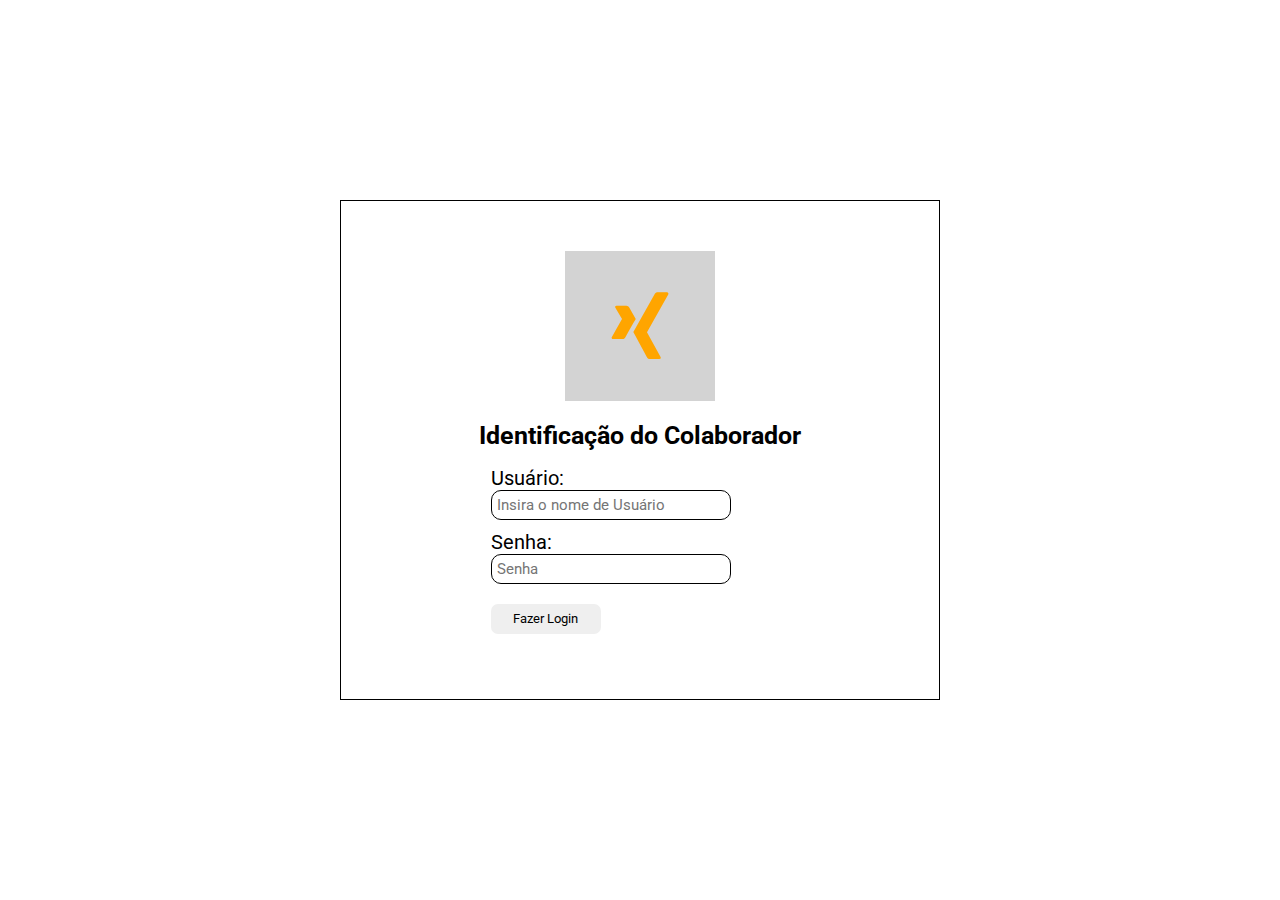
==== commit d45a8acf: "Media query tela de login comecada." ====
--- a/html/index.html
+++ b/html/index.html
@@ -1,19 +1,52 @@
 <!DOCTYPE html>
-<html lang="en">
+
+<html lang="pt-br">
 
 <head>
-    <meta charset="UTF-8">
-    <meta name="viewport" content="width=device-width, initial-scale=1.0">
+  <meta charset="UTF-8" />
+  <meta http-equiv="X-UA-Compatible" content="IE=edge" />
+  <meta name="viewport" content="width=device-width, initial-scale=1.0" />
 
-    <title>Login</title>
+  <title>Meu ponto</title>
 
-    <!-- External CSS stylesheets -->
+  <!-- External CSS stylesheets -->
 
-    <link rel="stylesheet" href="../css/style.css" />
-    <link href="https://unpkg.com/boxicons@2.1.4/css/boxicons.min.css" rel="stylesheet" />
+  <link rel="stylesheet" href="../css/style.css" />
+  <link href="https://unpkg.com/boxicons@2.1.4/css/boxicons.min.css" rel="stylesheet" />
 </head>
 
 <body>
-</body>
+  <!-- Login container -->
 
-</html>+  <div class="loginbox">
+    <!-- Logo -->
+
+    <div class="logo">
+      <i class="bx bxl-xing"></i>
+    </div>
+    <h1>Identificação do Colaborador</h1>
+
+    <!-- Form to login -->
+
+    <form action="">
+
+      <!-- Username input -->
+
+      <div class="input-group">
+        <label for="user">Usuário: </label>
+        <input type="text" name="user" placeholder="Insira o nome de Usuário">
+      </div>
+
+      <!-- Password input -->
+
+      <div class="input-group">
+        <label for="senha">Senha: </label>
+        <input type="password" placeholder="Senha" name="senha">
+      </div>
+
+      <!-- Button Submit-->
+
+      <button type="submit">Fazer Login</button>
+    </form>
+  </div>
+</body>--- a/css/style.css
+++ b/css/style.css
@@ -23,6 +23,21 @@
   display: grid;
   grid-template-rows: repeat(16, 1fr);
   grid-template-columns: repeat(16, 1fr);
+  /* Style Home Page */
+  /* Header style - Page Home */
+  /* Aside style - Page Home */
+  /* Section styel - Page Home */
+  /* Main style - Page Home */
+  /* Footer style - Page Home */
+  /* Style Configuracoes Page */
+  /* Header style - Page Connfiguracoes */
+  /* Main style - Page Configuracoes */
+  /* Footer style - Page configuracoes */
+  /* Style Chat Page */
+  /* Style header Chat */
+  /* Main style - Page Chat */
+  /* Style Contracheque Page */
+  /* Main style - Page Contracheque*/
 }
 .container #header {
   display: flex;
@@ -507,6 +522,70 @@
   font-weight: bold;
 }
 
+/* Style login page */
+body {
+  display: flex;
+  align-items: center;
+  justify-content: center;
+  flex-direction: row;
+  width: 100%;
+  height: 100vh;
+}
+body .loginbox {
+  border: 0.1rem solid black;
+  display: flex;
+  align-items: center;
+  justify-content: center;
+  flex-direction: column;
+  width: 60rem;
+  height: 50rem;
+}
+body .loginbox .logo {
+  display: flex;
+  align-items: center;
+  justify-content: center;
+  flex-direction: row;
+  font-size: 8rem;
+  width: 15rem;
+  height: 15rem;
+  background-color: lightgrey;
+  margin-bottom: 2rem;
+}
+body .loginbox .logo i {
+  color: orange;
+}
+body .loginbox h1 {
+  font-size: 2.5rem;
+}
+body .loginbox form {
+  display: flex;
+  align-items: flex-start;
+  justify-content: center;
+  flex-direction: column;
+  width: 50%;
+  height: 20rem;
+  font-size: 2rem;
+}
+body .loginbox form label {
+  margin-bottom: 0.5rem;
+}
+body .loginbox form input {
+  width: 24rem;
+  height: 3rem;
+  font-size: 1.5rem;
+  border-radius: 1rem;
+  border: 0.1rem solid black;
+  margin-bottom: 1rem;
+  padding: 0.5rem;
+}
+body .loginbox form button {
+  width: 11rem;
+  height: 3rem;
+  border-radius: 0.7rem;
+  margin-top: 1rem;
+  border: none;
+}
+
 /* Imports of the medias queries */
 @media (min-width: 500px) and (max-width: 849px) {
   .container {
@@ -549,7 +628,7 @@
     grid-row-end: 15;
     grid-column-start: 5;
     grid-column-end: 17;
-    overflow: hidden;
+    overflow: scroll;
   }
   .container #footer {
     grid-row-start: 15;
@@ -755,8 +834,8 @@
   }
   .container .main-chat .digitemensagem form .enviar,
   .container .main-chat .digitemensagem form .upload {
+    width: 4rem;
     height: 4rem;
-    width: 4rem;
   }
   .container .main-contracheque {
     grid-row-start: 3;
@@ -797,4 +876,4 @@
   .container .main-contracheque .values ul li span {
     font-size: 0.8rem;
   }
-} /*# sourceMappingURL=style.css.map */
+}/*# sourceMappingURL=style.css.map */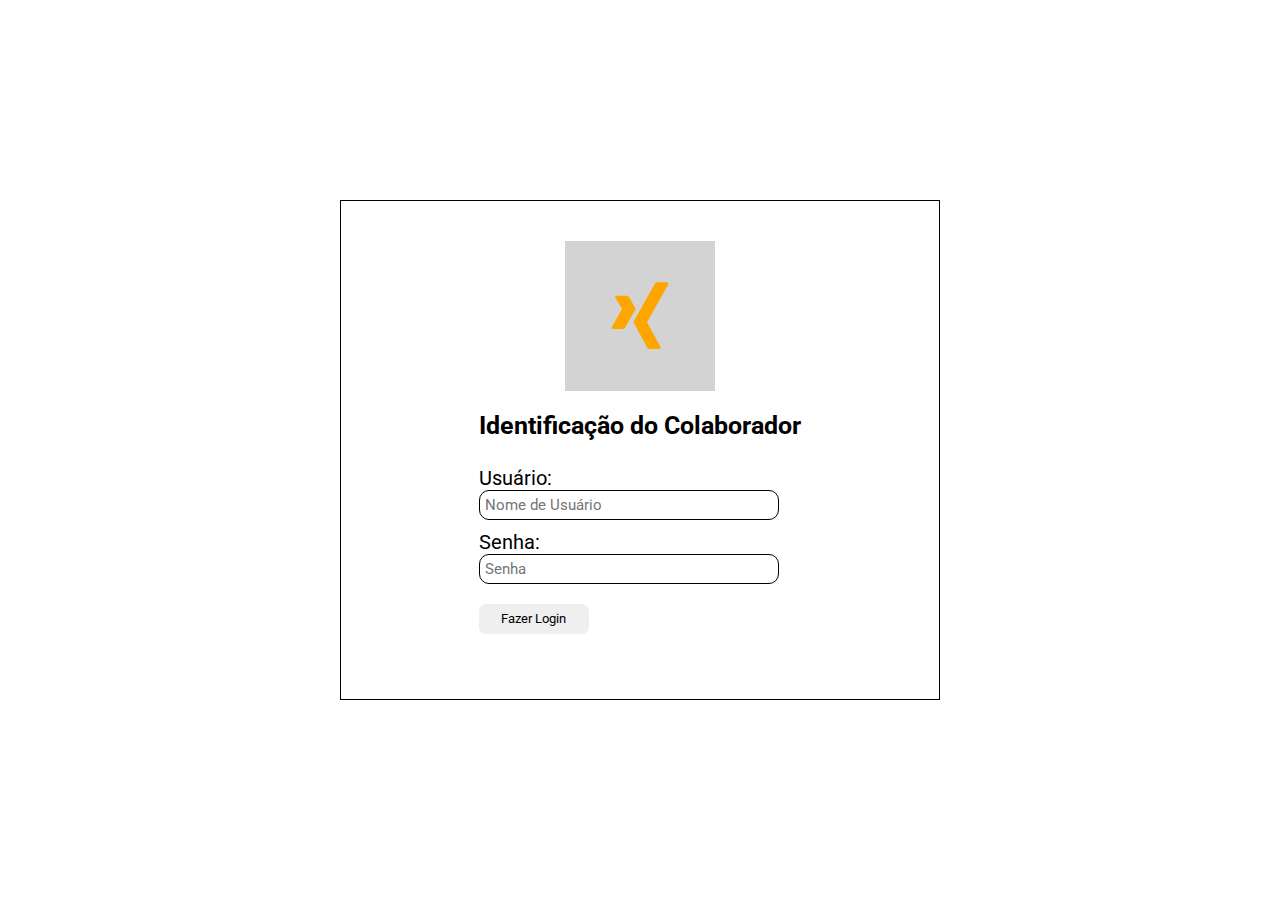
==== commit 5b367ad4: "Media query login terminado" ====
--- a/html/index.html
+++ b/html/index.html
@@ -15,7 +15,7 @@
   <link href="https://unpkg.com/boxicons@2.1.4/css/boxicons.min.css" rel="stylesheet" />
 </head>
 
-<body>
+<body id="body">
   <!-- Login container -->
 
   <div class="loginbox">
@@ -34,7 +34,7 @@
 
       <div class="input-group">
         <label for="user">Usuário: </label>
-        <input type="text" name="user" placeholder="Insira o nome de Usuário">
+        <input type="text" name="user" placeholder="Nome de Usuário">
       </div>
 
       <!-- Password input -->
--- a/css/style.css
+++ b/css/style.css
@@ -523,7 +523,7 @@
 }
 
 /* Style login page */
-body {
+#body {
   display: flex;
   align-items: center;
   justify-content: center;
@@ -531,7 +531,7 @@
   width: 100%;
   height: 100vh;
 }
-body .loginbox {
+#body .loginbox {
   border: 0.1rem solid black;
   display: flex;
   align-items: center;
@@ -540,7 +540,7 @@
   width: 60rem;
   height: 50rem;
 }
-body .loginbox .logo {
+#body .loginbox .logo {
   display: flex;
   align-items: center;
   justify-content: center;
@@ -551,26 +551,26 @@
   background-color: lightgrey;
   margin-bottom: 2rem;
 }
-body .loginbox .logo i {
+#body .loginbox .logo i {
   color: orange;
 }
-body .loginbox h1 {
+#body .loginbox h1 {
   font-size: 2.5rem;
 }
-body .loginbox form {
+#body .loginbox form {
   display: flex;
   align-items: flex-start;
   justify-content: center;
   flex-direction: column;
-  width: 50%;
-  height: 20rem;
+  width: 54%;
+  height: 22rem;
   font-size: 2rem;
 }
-body .loginbox form label {
+#body .loginbox form label {
   margin-bottom: 0.5rem;
 }
-body .loginbox form input {
-  width: 24rem;
+#body .loginbox form input {
+  width: 30rem;
   height: 3rem;
   font-size: 1.5rem;
   border-radius: 1rem;
@@ -578,7 +578,7 @@
   margin-bottom: 1rem;
   padding: 0.5rem;
 }
-body .loginbox form button {
+#body .loginbox form button {
   width: 11rem;
   height: 3rem;
   border-radius: 0.7rem;
@@ -681,6 +681,16 @@
   }
   .container .main-contracheque .values ul li span {
     font-size: 1.3rem;
+  }
+  #body .loginbox form input {
+    width: 31rem;
+    height: 4rem;
+    font-size: 2rem;
+  }
+  #body .loginbox form button {
+    width: 15rem;
+    height: 4rem;
+    font-size: 1.7rem;
   }
 }
 @media (max-width: 499px) {
@@ -876,4 +886,33 @@
   .container .main-contracheque .values ul li span {
     font-size: 0.8rem;
   }
+  #body .loginbox {
+    width: 32rem;
+    height: 43rem;
+  }
+  #body .loginbox .logo {
+    font-size: 6rem;
+    width: 11rem;
+    height: 11rem;
+  }
+  #body .loginbox h1 {
+    font-size: 2rem;
+  }
+  #body .loginbox form {
+    width: 26rem;
+    height: 23rem;
+  }
+  #body .loginbox form label {
+    font-size: 1.7rem;
+  }
+  #body .loginbox form input {
+    width: 24rem;
+    height: 3rem;
+    font-size: 1.5rem;
+  }
+  #body .loginbox form button {
+    width: 12rem;
+    height: 4rem;
+    font-size: 1.4rem;
+  }
 }/*# sourceMappingURL=style.css.map */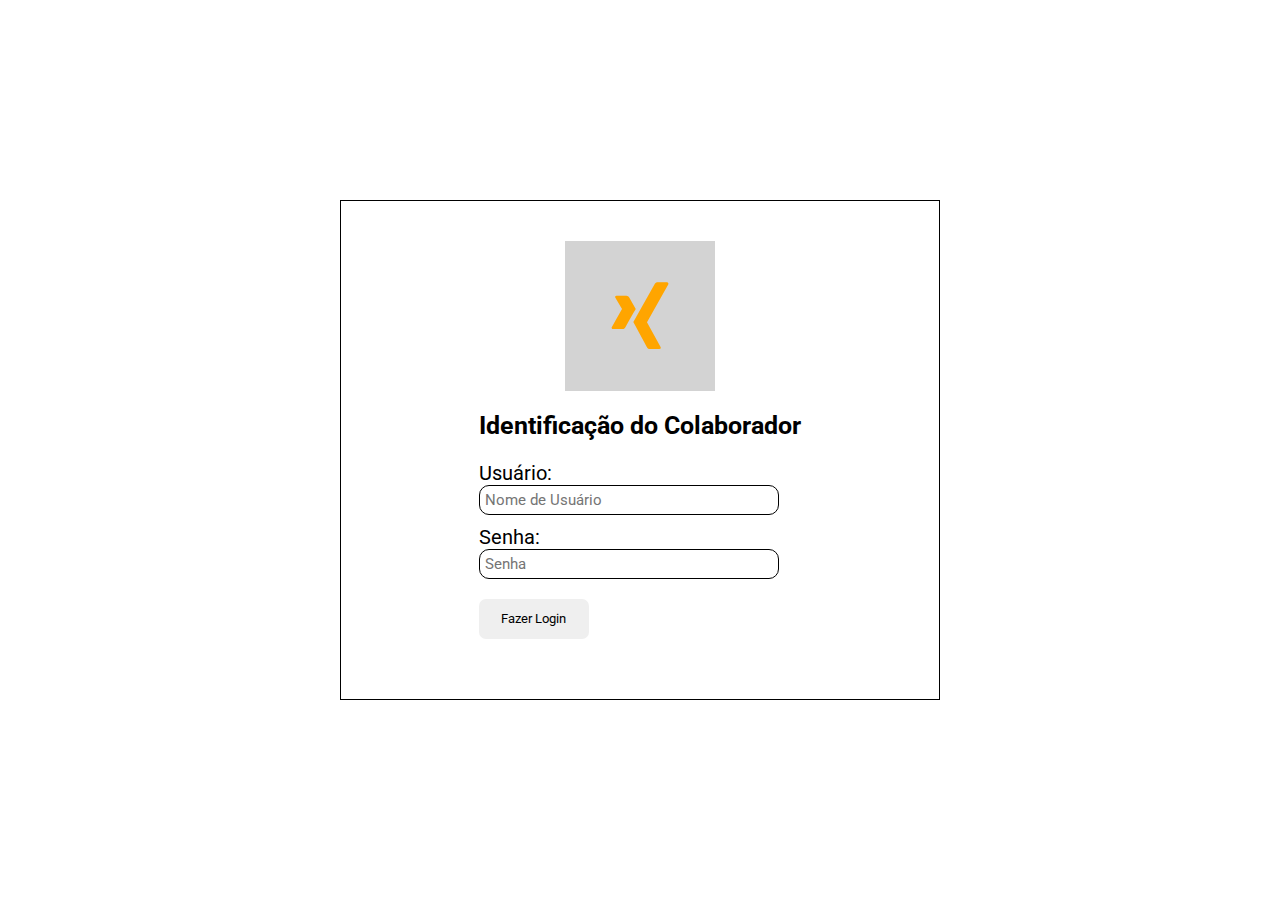
==== commit 7ee3bf2f: "Merge branch 'master' into samuel" ====
--- a/html/index.html
+++ b/html/index.html
@@ -28,25 +28,47 @@
 
     <!-- Form to login -->
 
-    <form action="">
+    <form id="form-login">
 
       <!-- Username input -->
 
       <div class="input-group">
         <label for="user">Usuário: </label>
-        <input type="text" name="user" placeholder="Nome de Usuário">
+        <input type="text" name="user" id="user" placeholder="Nome de Usuário">
       </div>
 
       <!-- Password input -->
 
       <div class="input-group">
         <label for="senha">Senha: </label>
-        <input type="password" placeholder="Senha" name="senha">
+        <input type="password" placeholder="Senha" id="senha" name="senha">
       </div>
 
       <!-- Button Submit-->
 
-      <button type="submit">Fazer Login</button>
+      <button type="submit" id="btn-submit">Fazer Login</button>
     </form>
   </div>
-</body>+
+  <script>
+    var formulario = document.getElementById("form-login");
+    var userInput = document.getElementById("user");
+    var senhaInput = document.getElementById("senha");
+
+    formulario.addEventListener("submit", function (event) {
+      event.preventDefault();
+
+      var user = userInput.value;
+      var senha = senhaInput.value;
+
+      if (user == "user" && senha == "1234") {
+        window.location.href = "home.html";
+      }
+      else {
+        alert("Usuario ou senha incorreta!");
+      }
+    });
+  </script>
+</body>
+
+</html>--- a/css/style.css
+++ b/css/style.css
@@ -521,6 +521,42 @@
 .container .main-contracheque .graph-values .values ul li .valores {
   font-weight: bold;
 }
+.container .main-notificacoes {
+  grid-row-start: 3;
+  grid-row-end: 15;
+  grid-column-start: 3;
+  grid-column-end: 17;
+  display: grid;
+  grid-template-rows: 1fr 10fr;
+  padding: 1rem;
+}
+.container .main-notificacoes h1 {
+  font-size: 3rem;
+  justify-self: center;
+}
+.container .main-notificacoes .notification-box {
+  display: flex;
+  align-items: center;
+  justify-content: space-between;
+  flex-direction: row;
+  width: 100%;
+  height: 4rem;
+  font-size: 1.75rem;
+  padding: 1rem;
+  border: solid 1px black;
+}
+.container .main-notificacoes i {
+  font-size: 4rem;
+  color: red;
+  margin-right: -3rem;
+}
+.container .main-notificacoes .ausencia {
+  text-decoration: underline;
+  color: red;
+}
+.container .main-notificacoes .quando {
+  text-decoration: underline;
+}
 
 /* Style login page */
 #body {
@@ -580,10 +616,11 @@
 }
 #body .loginbox form button {
   width: 11rem;
-  height: 3rem;
+  height: 4rem;
   border-radius: 0.7rem;
   margin-top: 1rem;
   border: none;
+  font-size: 1.3rem;
 }
 
 /* Imports of the medias queries */
@@ -686,6 +723,7 @@
     width: 31rem;
     height: 4rem;
     font-size: 2rem;
+    border: 0.1rem solid black;
   }
   #body .loginbox form button {
     width: 15rem;
@@ -901,9 +939,11 @@
   #body .loginbox form {
     width: 26rem;
     height: 23rem;
+    border: 2px solid black;
   }
   #body .loginbox form label {
     font-size: 1.7rem;
+    margin-bottom: 1rem;
   }
   #body .loginbox form input {
     width: 24rem;
